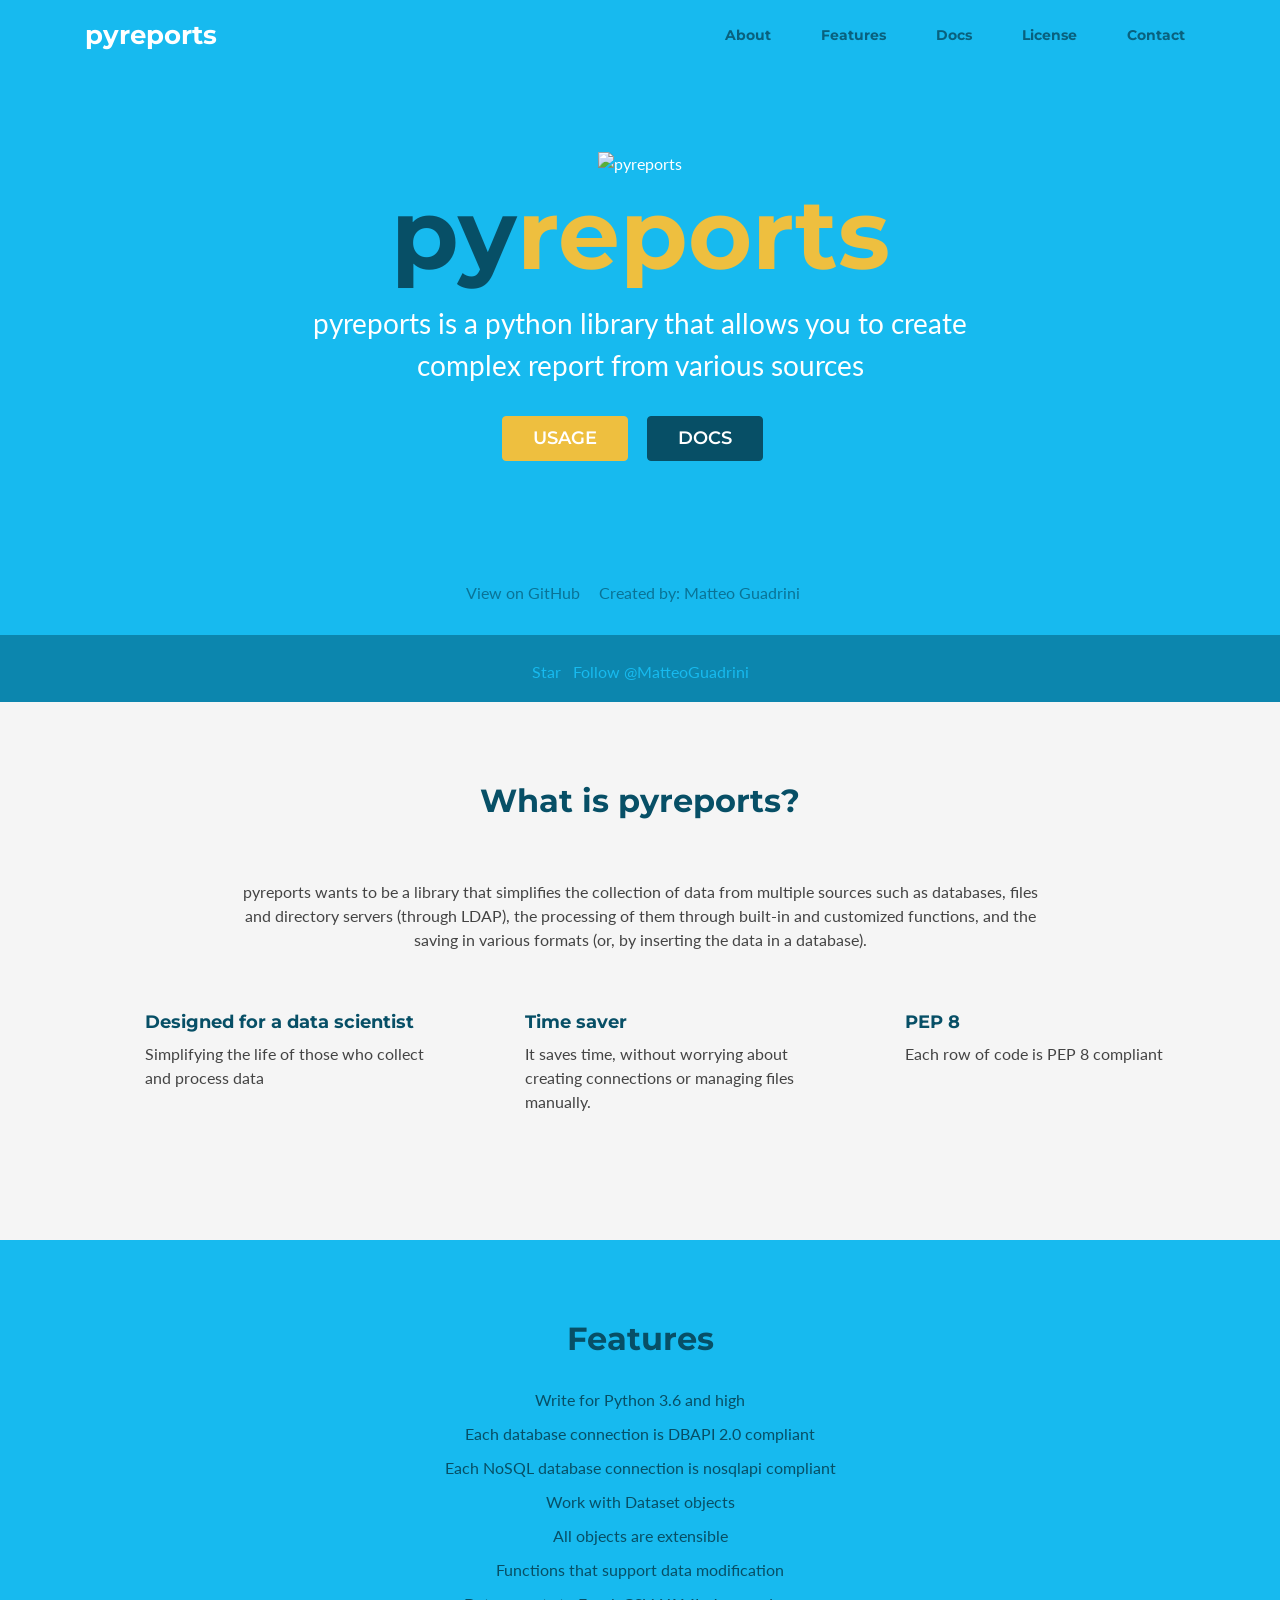
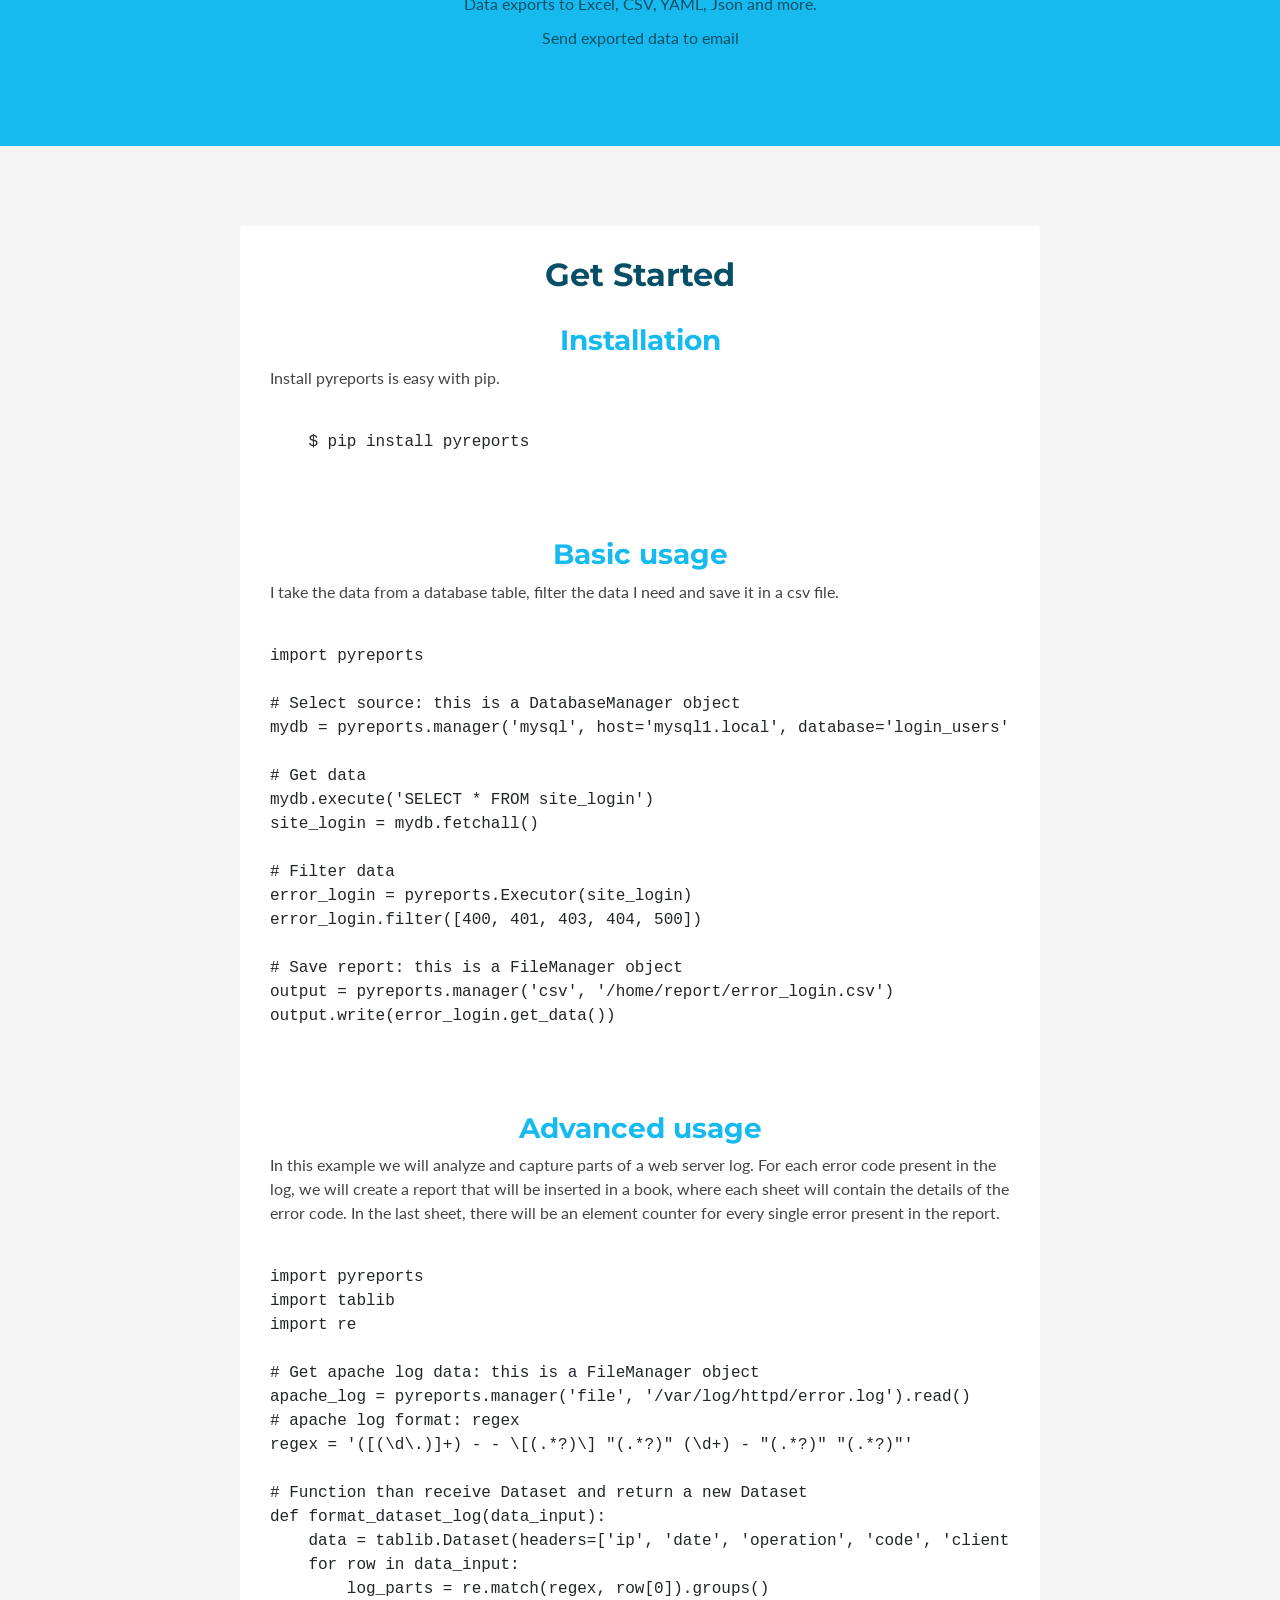
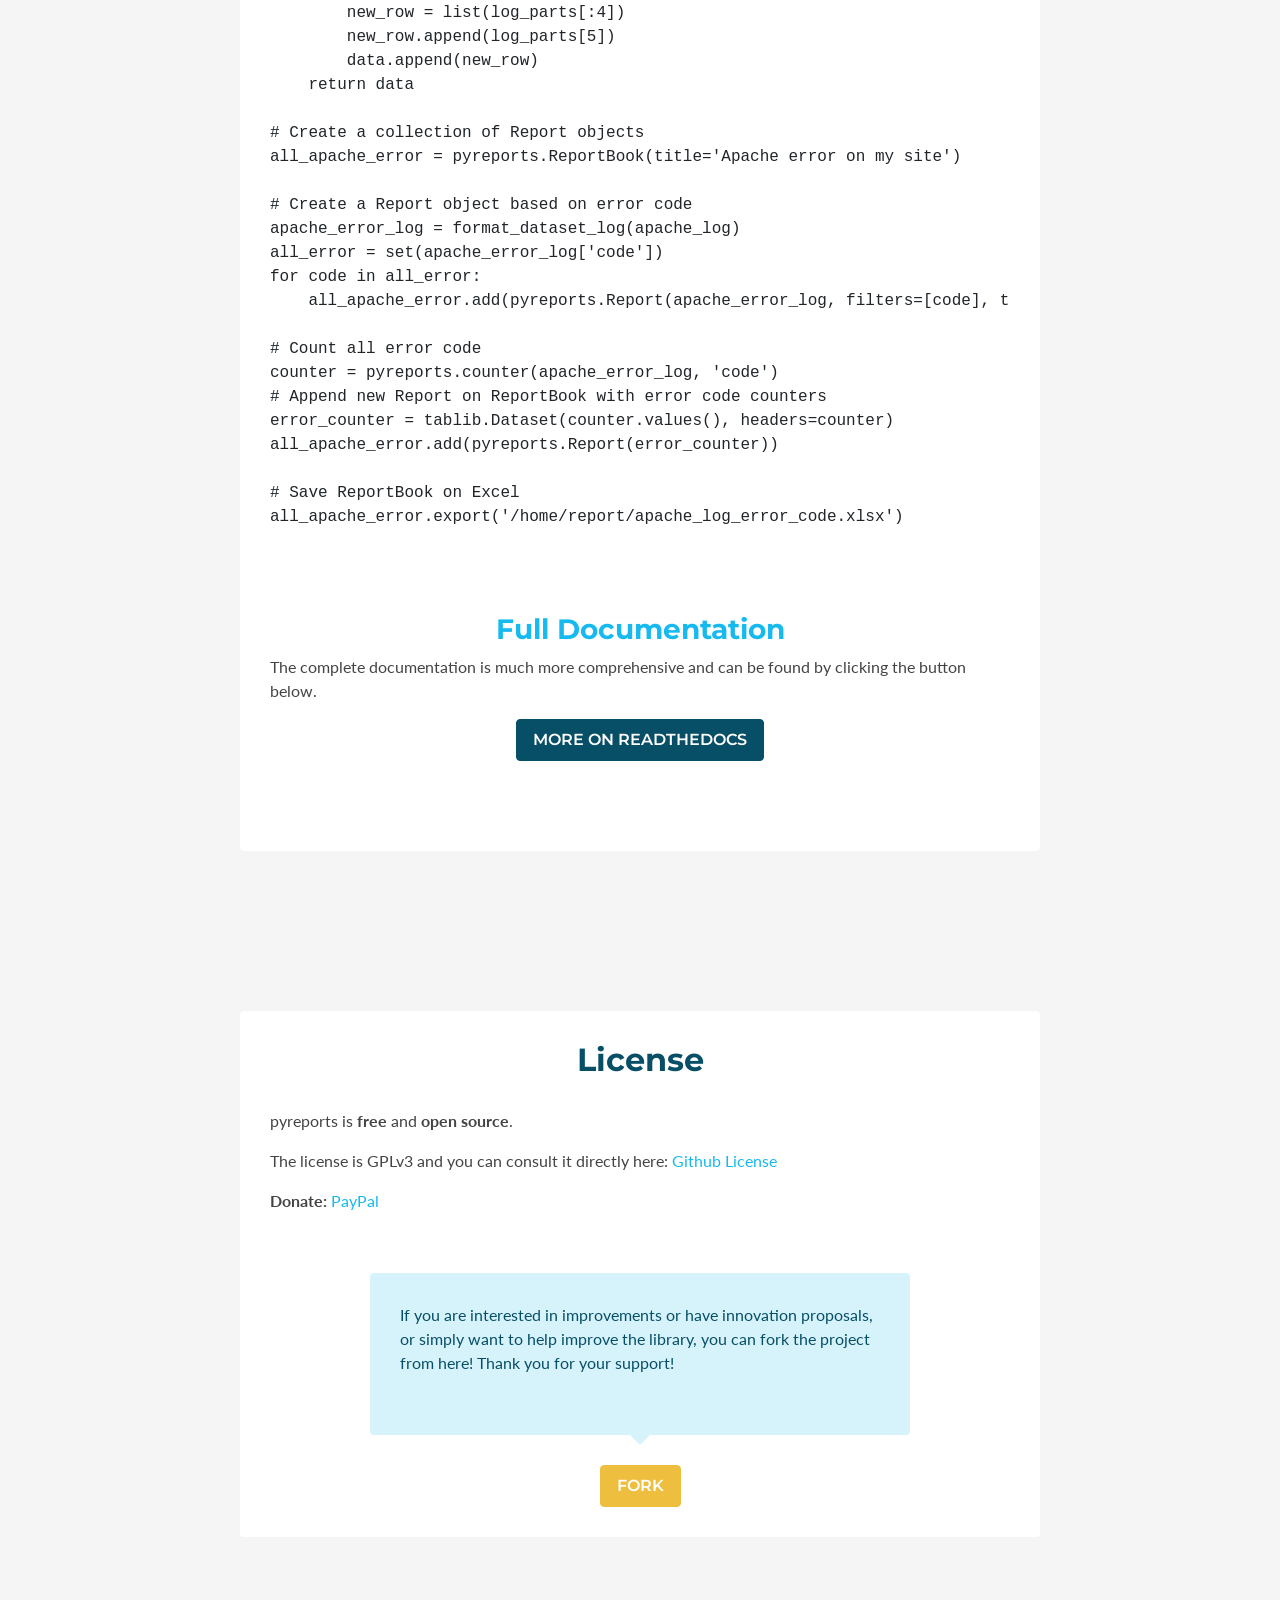
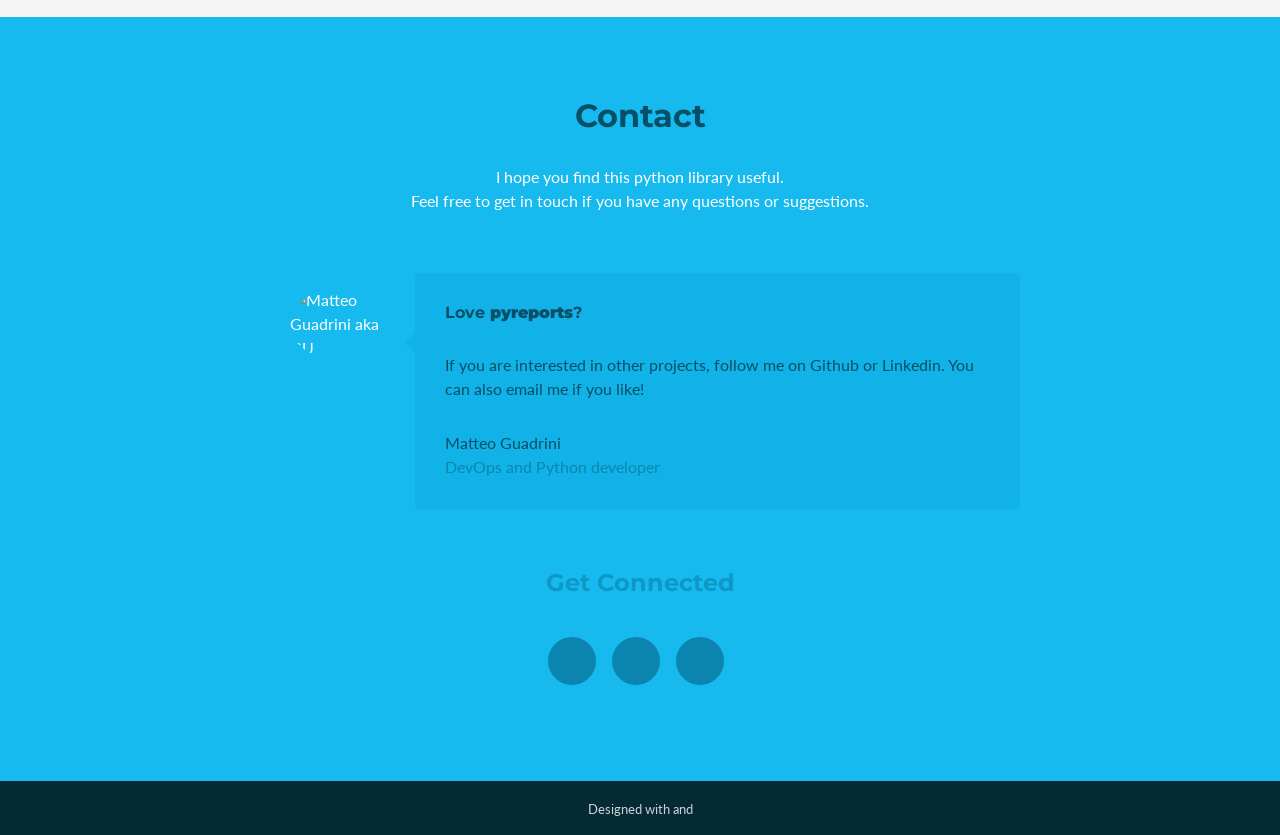
==== index.html @ cf58c5af "Add supports for nosql" ====
<!DOCTYPE html>
<html lang="en">
<head>
    <title>pyreports</title>
    <!-- Meta -->
    <meta charset="utf-8">
    <meta http-equiv="X-UA-Compatible" content="IE=edge">
    <meta name="viewport" content="width=device-width, initial-scale=1.0">
    <meta name="description" content="pyreports python library">
    <meta name="author" content="Matteo Guadrini">
    <link rel="shortcut icon" href="favicon.ico">
    <link href='https://fonts.googleapis.com/css?family=Lato:300,400,300italic,400italic' rel='stylesheet' type='text/css'>
    <link href='https://fonts.googleapis.com/css?family=Montserrat:400,700' rel='stylesheet' type='text/css'> 
    <!-- FontAwesome JS-->
	<script defer src="https://cdnjs.cloudflare.com/ajax/libs/font-awesome/5.15.3/js/all.min.js"></script>
    <!-- Global CSS -->
    <link rel="stylesheet" href="https://cdnjs.cloudflare.com/ajax/libs/twitter-bootstrap/4.6.0/css/bootstrap.min.css">
    <!-- Plugins CSS -->    
    <link rel="stylesheet" href="https://cdnjs.cloudflare.com/ajax/libs/prism/1.23.0/themes/prism.min.css">
    <!-- Theme CSS -->  
    <link id="theme-style" rel="stylesheet" href="assets/css/theme-1.css">
    <!-- GitHub Button -->
    <script async defer src="https://buttons.github.io/buttons.js"></script> 
</head> 

<body data-spy="scroll">
	
   

    <!---//Facebook button code-->
    <div id="fb-root"></div>
    <script>(function(d, s, id) {
      var js, fjs = d.getElementsByTagName(s)[0];
      if (d.getElementById(id)) return;
      js = d.createElement(s); js.id = id;
      js.src = "//connect.facebook.net/en_US/sdk.js#xfbml=1&version=v2.0";
      fjs.parentNode.insertBefore(js, fjs);
    }(document, 'script', 'facebook-jssdk'));</script>
    
    <!-- ******HEADER****** --> 
    <header id="header" class="header">  
        <div class="container">            
            <h1 class="logo float-left">
                <a class="scrollto" href="#promo">
                    <span class="logo-title">pyreports</span>
                </a>
            </h1><!--//logo-->              
            <nav id="main-nav" class="main-nav navbar-expand-md float-right" role="navigation">
                
                <button class="navbar-toggler" type="button" data-toggle="collapse" data-target="#navbar-collapse">
                    <span class="sr-only">Toggle navigation</span>
                    <span class="icon-bar"></span>
                    <span class="icon-bar"></span>
                    <span class="icon-bar"></span>
                </button><!--//nav-toggle-->
                           
                <div class="navbar-collapse collapse" id="navbar-collapse">
                    <ul class="nav navbar-nav">
                        <li class="nav-item sr-only"><a class="nav-link scrollto" href="#promo">Home</a></li>
                        <li class="nav-item"><a class="nav-link scrollto" href="#about">About</a></li>
                        <li class="nav-item"><a class="nav-link scrollto" href="#features">Features</a></li>
                        <li class="nav-item"><a class="nav-link scrollto" href="#docs">Docs</a></li>
                        <li class="nav-item"><a class="nav-link scrollto" href="#license">License</a></li>                        
                        <li class="nav-item last"><a class="nav-link scrollto" href="#contact">Contact</a></li>
                    </ul><!--//nav-->
                </div><!--//navabr-collapse-->
            </nav><!--//main-nav-->
        </div>
    </header><!--//header-->
    
    <!-- ******PROMO****** -->
    <section id="promo" class="promo section offset-header">
        <div class="container text-center">
            <img src="https://pyreports.readthedocs.io/en/latest/_static/pyreports.svg" alt="pyreports" title="pyreports" width="300" height="300" />
            <h2 class="title">py<span class="highlight">reports</span></h2>
            <p class="intro">pyreports is a python library that allows you to create complex report from various sources</p>
            <div class="btns">
                <a class="btn btn-cta-secondary" href="https://github.com/MatteoGuadrini/pyreports#how-does-it-work" target="_blank">Usage</a>
                <a class="btn btn-cta-primary" href="https://pyreports.readthedocs.io/en/latest" target="_blank">Docs</a>
            </div>
            <ul class="meta list-inline">
                <li class="list-inline-item"><a href="https://github.com/MatteoGuadrini/pyreports" target="_blank">View on GitHub</a></li>
                <li class="list-inline-item">Created by: <a href="https://github.com/MatteoGuadrini" target="_blank">Matteo Guadrini</a></li>
            </ul><!--//meta-->
        </div><!--//container-->
        <div class="social-media">
            <div class="social-media-inner container text-center">
                <ul class="list-inline mb-2">
                    <!--// Generate github buttons: https://github.com/mdo/github-buttons -->
                    <li class="list-inline-item github-star">
<a class="github-button" href="https://github.com/MatteoGuadrini/pyreports" data-icon="octicon-star" aria-label="Star MatteoGuadrini/pyreports on GitHub">Star</a></li>
                    <li class="list-inline-item github-follow"><!-- Place this tag where you want the button to render. -->
<a class="github-button" href="https://github.com/MatteoGuadrini" aria-label="Follow @MatteoGuadrini on GitHub">Follow @MatteoGuadrini</a></li>
                </ul>
            </div>
        </div>
    </section><!--//promo-->
    
    <!-- ******ABOUT****** --> 
    <section id="about" class="about section">
        <div class="container">
            <h2 class="title text-center">What is pyreports?</h2>
            <p class="intro text-center">
                pyreports wants to be a library that simplifies the collection of data from multiple sources such as databases,
                files and directory servers (through LDAP), the processing of them through built-in and customized functions,
                and the saving in various formats (or, by inserting the data in a database).
            </p>
            <div class="row">
                <div class="item col-lg-4 col-md-6 col-12">
                    <div class="icon-holder">
                        <i class="fas fa-heart"></i>
                    </div>
                    <div class="content">
                        <h3 class="sub-title">Designed for a data scientist</h3>
                        <p>
                            Simplifying the life of those who collect and process data
                        </p>
                    </div><!--//content-->
                </div><!--//data scientist-->
                <div class="item col-lg-4 col-md-6 col-12">
                    <div class="icon-holder">
                        <i class="far fa-clock"></i>
                    </div>
                    <div class="content">
                        <h3 class="sub-title">Time saver</h3>
                        <p>It saves time, without worrying about creating connections or managing files manually.</p>
                    </div><!--//content-->
                </div><!--//time-->
                <div class="item col-lg-4 col-md-6 col-12">
                    <div class="icon-holder">
                        <i class="fas fa-crosshairs"></i>
                    </div>
                    <div class="content">
                        <h3 class="sub-title">PEP 8</h3>
                        <p>Each row of code is PEP 8 compliant</p>
                    </div><!--//content-->
                </div><!--//pep-->
                <div class="clearfix visible-md"></div>
            </div><!--//row-->            
        </div><!--//container-->
    </section><!--//about-->
    
    <!-- ******FEATURES****** --> 
    <section id="features" class="features section">
        <div class="container text-center">
            <h2 class="title">Features</h2>
            <ul class="feature-list list-unstyled">
                <li><i class="fas fa-check"></i> Write for Python 3.6 and high</li>
                <li><i class="fas fa-check"></i> Each database connection is DBAPI 2.0 compliant</li>
                <li><i class="fas fa-check"></i> Each NoSQL database connection is <a class="list-inline-item" href="https://nosqlapi.rtfd.io/">nosqlapi</a> compliant</li>
                <li><i class="fas fa-check"></i> Work with <a class="list-inline-item" href="https://tablib.readthedocs.io/en/stable/api/#dataset-object">Dataset objects</a></li>
                <li><i class="fas fa-check"></i> All objects are extensible</li>
                <li><i class="fas fa-check"></i> Functions that support data modification</li>
                <li><i class="fas fa-check"></i> Data exports to Excel, CSV, YAML, Json and more.</li>
                <li><i class="fas fa-check"></i> Send exported data to email</li>
            </ul>
        </div><!--//container-->
    </section><!--//features-->
    
    <!-- ******DOCS****** --> 
    <section id="docs" class="docs section">
        <div class="container">
            <div class="docs-inner">
            <h2 class="title text-center">Get Started</h2>            
            <div class="block">
                <h3 class="sub-title text-center">Installation</h3>
                <p>Install pyreports is easy with pip.</p>
                <div class="code-block">
                    <!--//Use Prismjs - http://prismjs.com/index.html#basic-usage -->
                    <pre><code class="language-python">
    $ pip install pyreports
                     </code></pre>
                </div><!--//code-block-->
            </div><!--//block-->
            
            <div class="block">
                <h3 class="sub-title text-center">Basic usage</h3>
                <p>I take the data from a database table, filter the data I need and save it in a csv file.</p>
                
                <div class="code-block">
                    <!--//Use Prismjs - http://prismjs.com/index.html#basic-usage -->
                    <pre>
    <code class="language-python">
import pyreports

# Select source: this is a DatabaseManager object
mydb = pyreports.manager('mysql', host='mysql1.local', database='login_users', user='dba', password='dba0000')

# Get data
mydb.execute('SELECT * FROM site_login')
site_login = mydb.fetchall()

# Filter data
error_login = pyreports.Executor(site_login)
error_login.filter([400, 401, 403, 404, 500])

# Save report: this is a FileManager object
output = pyreports.manager('csv', '/home/report/error_login.csv')
output.write(error_login.get_data())
    </code></pre>
                </div><!--//code-block-->
            </div><!--//block-->
            
            <div class="block">
                <h3 class="sub-title text-center">Advanced usage</h3>
                <p>In this example we will analyze and capture parts of a web server log.
                    For each error code present in the log, we will create a report that will be inserted in a book,
                    where each sheet will contain the details of the error code. In the last sheet,
                    there will be an element counter for every single error present in the report.</p>
                <div class="code-block">
                    <pre><code class="language-python">
import pyreports
import tablib
import re

# Get apache log data: this is a FileManager object
apache_log = pyreports.manager('file', '/var/log/httpd/error.log').read()
# apache log format: regex
regex = '([(\d\.)]+) - - \[(.*?)\] "(.*?)" (\d+) - "(.*?)" "(.*?)"'

# Function than receive Dataset and return a new Dataset
def format_dataset_log(data_input):
    data = tablib.Dataset(headers=['ip', 'date', 'operation', 'code', 'client'])
    for row in data_input:
        log_parts = re.match(regex, row[0]).groups()
        new_row = list(log_parts[:4])
        new_row.append(log_parts[5])
        data.append(new_row)
    return data

# Create a collection of Report objects
all_apache_error = pyreports.ReportBook(title='Apache error on my site')

# Create a Report object based on error code
apache_error_log = format_dataset_log(apache_log)
all_error = set(apache_error_log['code'])
for code in all_error:
    all_apache_error.add(pyreports.Report(apache_error_log, filters=[code], title=f'Error {code}'))

# Count all error code
counter = pyreports.counter(apache_error_log, 'code')
# Append new Report on ReportBook with error code counters
error_counter = tablib.Dataset(counter.values(), headers=counter)
all_apache_error.add(pyreports.Report(error_counter))

# Save ReportBook on Excel
all_apache_error.export('/home/report/apache_log_error_code.xlsx')
                    </code></pre>
                </div><!--//code-block-->
            </div><!--//block-->   
            <div class="block">
                <h3 class="sub-title text-center">Full Documentation</h3>
                <p>The complete documentation is much more comprehensive and can be found by clicking the button below.</p>
                <p class="text-center">
                    <a class="btn btn-cta-primary" href="https://pyreports.readthedocs.io/en/latest/" target="_blank">More on ReadTheDocs</a>
                </p>
            </div><!--//block-->
            
            </div><!--//docs-inner-->         
        </div><!--//container-->
    </section><!--//features-->
    
    <!-- ******LICENSE****** --> 
    <section id="license" class="license section">
        <div class="container">
            <div class="license-inner">
            <h2 class="title text-center">License</h2>
                <div class="info">
                    <p>pyreports is <strong>free</strong> and <strong>open source</strong>.</p>
                    <p>The license is GPLv3 and you can consult it directly here: <a href="https://github.com/MatteoGuadrini/pyreports/blob/master/LICENSE.md" target="_blank">Github License</a></p>
                    <p><strong>Donate:</strong> <a href="https://www.paypal.me/guos" target="_blank">PayPal</a></p>
                </div><!--//info-->
                <div class="cta-container">
                    <div class="speech-bubble">                    
                        <p class="intro">If you are interested in improvements or have innovation proposals, or simply want to help improve the library, you can fork the project from here! Thank you for your support!</p>
                        <div class="icon-holder  text-center"><i class="far fa-smile"></i></div>
                    </div><!--//speech-bubble-->
                    <div class="btn-container  text-center">
                        <a class="btn btn-cta-secondary" href="https://github.com/MatteoGuadrini/pyreports/fork" target="_blank">Fork</a>
                    </div><!--//btn-container-->
                </div><!--//cta-container-->
            </div><!--//license-inner-->
        </div><!--//container-->
    </section><!--//how-->
    
    <!-- ******CONTACT****** --> 
    <section id="contact" class="contact section has-pattern">
        <div class="container">
            <div class="contact-inner">
                <h2 class="title  text-center">Contact</h2>
                <p class="intro  text-center">I hope you find this python library useful. <br />Feel free to get in touch if you have any questions or suggestions.</p>
                <div class="author-message">                      
                    <div class="profile">
                        <img class="img-fluid" src="https://avatars.githubusercontent.com/u/29921418?v=4" alt="Matteo Guadrini aka GU" />
                    </div><!--//profile-->
                    <div class="speech-bubble">
                        <h3 class="sub-title">Love <strong>pyreports</strong>?</h3>
                        <p>If you are interested in other projects, follow me on Github or Linkedin. You can also email me if you like!</p>
                        <div class="source">
                            <span class="name"><a href="https://twitter.com/3rdwave_themes" target="_blank">Matteo Guadrini</a></span>
                            <br />
                            <span class="title">DevOps and Python developer</span>
                        </div><!--//source-->
                    </div><!--//speech-bubble-->                        
                </div><!--//author-message-->
                <div class="clearfix"></div>
                <div class="info text-center">
                    <h4 class="sub-title">Get Connected</h4>
                    <ul class="social-icons list-inline">
                        <li class="list-inline-item"><a href="https://github.com/MatteoGuadrini" target="_blank"><i class="fab fa-github"></i></a></li>
                        <li class="list-inline-item"><a href="https://www.linkedin.com/in/matteo-guadrini/" target="_blank"><i class="fab fa-linkedin"></i></a></li>
                        <li class="list-inline-item last"><a href="mailto:matteo.guadrini@hotmail.it" target="_blank"><i class="fas fa-envelope"></i></a></li>
                    </ul>
                </div><!--//info-->
            </div><!--//contact-inner-->
        </div><!--//container-->
    </section><!--//contact-->  
      
    <!-- ******FOOTER****** --> 
    <footer class="footer">
        <div class="container text-center">
            <!--/* This template is free as long as you keep the footer attribution link. If you'd like to use the template without the attribution link, you can buy the commercial license via our website: themes.3rdwavemedia.com Thank you for your support. :) */-->
            <small class="copyright">Designed with <i class="fas fa-heart"></i> and <i class="fas fa-coffee"></i></small>
        </div><!--//container-->
    </footer><!--//footer-->
     
    <!-- Javascript -->          
    <script type="text/javascript" src="https://cdnjs.cloudflare.com/ajax/libs/jquery/3.6.0/jquery.min.js"></script>
    <script type="text/javascript" src="https://cdnjs.cloudflare.com/ajax/libs/jquery-easing/1.4.1/jquery.easing.js"></script>
    <script type="text/javascript" src="https://cdnjs.cloudflare.com/ajax/libs/twitter-bootstrap/4.6.0/js/bootstrap.min.js"></script>
    <script type="text/javascript" src="https://cdnjs.cloudflare.com/ajax/libs/jquery-scrollTo/2.1.3/jquery.scrollTo.min.js"></script>
    <script src="https://cdnjs.cloudflare.com/ajax/libs/prism/1.23.0/prism.min.js"></script>
    <script src="https://cdnjs.cloudflare.com/ajax/libs/prism/1.23.0/plugins/autoloader/prism-autoloader.min.js"></script>
    <script>Prism.plugins.autoloader.languages_path = 'https://cdnjs.cloudflare.com/ajax/libs/prism/1.23.0/components/'</script>
    <script type="text/javascript" src="assets/js/main.js"></script>  
    
        
</body>
</html>
---- assets/css/theme-1.css ----
/*! 
 * Template Name: devAid - Bootstrpa 4 Theme for developers
 * Version: 2.2
 * Author: Xiaoying Riley
 * Copyright: 3rd Wave Media
 * Twitter: @3rdwave_themes
 * Website: https://themes.3rdwavemedia.com/
*/
/* ======= Base ======= */
body {
  font-family: 'Lato', arial, sans-serif;
  color: #444;
  font-size: 16px;
  -webkit-font-smoothing: antialiased;
  -moz-osx-font-smoothing: grayscale;
}

h1, h2, h3, h4, h5, h6 {
  font-family: 'Montserrat', sans-serif;
  font-weight: 700;
  color: #17baef;
}

a {
  color: #17baef;
  -webkit-transition: all 0.4s ease-in-out;
  -moz-transition: all 0.4s ease-in-out;
  -ms-transition: all 0.4s ease-in-out;
  -o-transition: all 0.4s ease-in-out;
}

a:hover {
  text-decoration: underline;
  color: #0e98c5;
}

.btn, a.btn {
  -webkit-transition: all 0.4s ease-in-out;
  -moz-transition: all 0.4s ease-in-out;
  -ms-transition: all 0.4s ease-in-out;
  -o-transition: all 0.4s ease-in-out;
  font-family: 'Montserrat', arial, sans-serif;
  padding: 8px 16px;
  font-weight: bold;
}

.btn .svg-inline--fa, a.btn .svg-inline--fa {
  margin-right: 5px;
}

.btn:focus, a.btn:focus {
  color: #fff;
  -webkit-box-shadow: none;
  -moz-box-shadow: none;
  box-shadow: none;
}

a.btn-cta-primary, .btn-cta-primary {
  background: #074f66;
  border: 1px solid #074f66;
  color: #fff;
  font-weight: 600;
  text-transform: uppercase;
}

a.btn-cta-primary:hover, .btn-cta-primary:hover {
  background: #053c4e;
  border: 1px solid #053c4e;
  color: #fff;
}

a.btn-cta-secondary, .btn-cta-secondary {
  background: #eebf3f;
  border: 1px solid #eebf3f;
  color: #fff;
  font-weight: 600;
  text-transform: uppercase;
}

a.btn-cta-secondary:hover, .btn-cta-secondary:hover {
  background: #ecb728;
  border: 1px solid #ecb728;
  color: #fff;
}

.text-highlight {
  color: #074f66;
}

.offset-header {
  padding-top: 90px;
}

pre code {
  font-size: 16px;
}

/* ======= Header ======= */
.header {
  padding: 10px 0;
  background: #17baef;
  color: #fff;
  position: fixed;
  width: 100%;
}

.header.navbar-fixed-top {
  background: #fff;
  z-index: 9999;
  -webkit-box-shadow: 0 0 4px rgba(0, 0, 0, 0.4);
  -moz-box-shadow: 0 0 4px rgba(0, 0, 0, 0.4);
  box-shadow: 0 0 4px rgba(0, 0, 0, 0.4);
}

.header.navbar-fixed-top .logo a {
  color: #17baef;
}

.header .logo {
  margin: 0;
  font-size: 26px;
  padding-top: 10px;
}

.header .logo a {
  color: #fff;
}

.header .logo a:hover {
  text-decoration: none;
}

.header .main-nav .navbar-collapse {
  padding: 0;
}

.header .main-nav .navbar-toggler {
  margin-right: 0;
  margin-top: 0;
  background: none;
  float: right;
  margin-top: 8px;
  margin-bottom: 8px;
  padding: 8px 8px;
  right: 10px;
  top: 10px;
  background: #074f66;
}

.header .main-nav .navbar-toggler:focus {
  outline: none;
}

.header .main-nav .navbar-toggler .icon-bar {
  display: block;
  background-color: #fff;
  height: 2px;
  width: 22px;
  -webkit-border-radius: 1px;
  -moz-border-radius: 1px;
  -ms-border-radius: 1px;
  -o-border-radius: 1px;
  border-radius: 1px;
  -moz-background-clip: padding;
  -webkit-background-clip: padding-box;
  background-clip: padding-box;
}

.header .main-nav .navbar-toggler .icon-bar + .icon-bar {
  margin-top: 4px;
}

.header .main-nav .navbar-toggler:hover .icon-bar {
  background-color: #fff;
}

.header .main-nav .nav .nav-item {
  font-weight: bold;
  margin-right: 30px;
  font-family: 'Montserrat', sans-serif;
}

.header .main-nav .nav .nav-item .nav-link {
  color: #09617e;
  -webkit-transition: none;
  -moz-transition: none;
  -ms-transition: none;
  -o-transition: none;
  font-size: 14px;
  padding: 15px 10px;
}

.header .main-nav .nav .nav-item .nav-link.active {
  color: #17baef;
  background: none;
}

.header .main-nav .nav .nav-item .nav-link:hover {
  color: #074f66;
  background: none;
}

.header .main-nav .nav .nav-item .nav-link:focus {
  outline: none;
  background: none;
}

.header .main-nav .nav .nav-item .nav-link:active {
  outline: none;
  background: none;
}

.header .main-nav .nav .nav-item.last {
  margin-right: 0;
}

/* ======= Promo Section ======= */
.promo {
  background: #17baef;
  color: #fff;
  padding-top: 150px;
}

.promo .title {
  font-size: 98px;
  color: #074f66;
  margin-top: 0;
}

.promo .title .highlight {
  color: #eebf3f;
}

.promo .intro {
  font-size: 28px;
  max-width: 680px;
  margin: 0 auto;
  margin-bottom: 30px;
}

.promo .btns .btn {
  margin-right: 15px;
  font-size: 18px;
  padding: 8px 30px;
}

.promo .meta {
  margin-top: 120px;
  margin-bottom: 30px;
  color: #0a7396;
}

.promo .meta li {
  margin-right: 15px;
}

.promo .meta a {
  color: #0a7396;
}

.promo .meta a:hover {
  color: #074f66;
}

.promo .social-media {
  background: #0c86ae;
  padding: 10px 0;
  margin: 0 auto;
}

.promo .social-media li {
  margin-top: 15px;
}

.promo .social-media li.facebook-like {
  margin-top: 0;
  position: relative;
  top: 2px;
}

/* ======= About Section ======= */
.about {
  padding: 80px 0;
  background: #f5f5f5;
}

.about .title {
  color: #074f66;
  margin-top: 0;
  margin-bottom: 60px;
}

.about .intro {
  max-width: 800px;
  margin: 0 auto;
  margin-bottom: 60px;
}

.about .item {
  position: relative;
  margin-bottom: 30px;
}

.about .item .icon-holder {
  position: absolute;
  left: 30px;
  top: 0;
}

.about .item .icon-holder .svg-inline--fa {
  font-size: 24px;
  color: #074f66;
}

.about .item .content {
  padding-left: 60px;
}

.about .item .content .sub-title {
  margin-top: 0;
  color: #074f66;
  font-size: 18px;
}

/* ======= Features Section ======= */
.features {
  padding: 80px 0;
  background: #17baef;
  color: #fff;
}

.features .title {
  color: #074f66;
  margin-top: 0;
  margin-bottom: 30px;
}

.features a {
  color: #074f66;
}

.features a:hover {
  color: #042a36;
}

.features .feature-list li {
  margin-bottom: 10px;
  color: #074f66;
}

.features .feature-list li .svg-inline--fa {
  margin-right: 5px;
  color: #fff;
}

/* ======= Docs Section ======= */
.docs {
  padding: 80px 0;
  background: #f5f5f5;
}

.docs .title {
  color: #074f66;
  margin-top: 0;
  margin-bottom: 30px;
}

.docs .docs-inner {
  max-width: 800px;
  background: #fff;
  padding: 30px;
  -webkit-border-radius: 4px;
  -moz-border-radius: 4px;
  -ms-border-radius: 4px;
  -o-border-radius: 4px;
  border-radius: 4px;
  -moz-background-clip: padding;
  -webkit-background-clip: padding-box;
  background-clip: padding-box;
  margin: 0 auto;
}

.docs .block {
  margin-bottom: 60px;
}

.docs .code-block {
  margin: 30px inherit;
}

.docs .code-block pre[class*="language-"] {
  -webkit-border-radius: 4px;
  -moz-border-radius: 4px;
  -ms-border-radius: 4px;
  -o-border-radius: 4px;
  border-radius: 4px;
  -moz-background-clip: padding;
  -webkit-background-clip: padding-box;
  background-clip: padding-box;
}

/* ======= License Section ======= */
.license {
  padding: 80px 0;
  background: #f5f5f5;
}

.license .title {
  margin-top: 0;
  margin-bottom: 30px;
  color: #074f66;
}

.license .license-inner {
  max-width: 800px;
  background: #fff;
  padding: 30px;
  -webkit-border-radius: 4px;
  -moz-border-radius: 4px;
  -ms-border-radius: 4px;
  -o-border-radius: 4px;
  border-radius: 4px;
  -moz-background-clip: padding;
  -webkit-background-clip: padding-box;
  background-clip: padding-box;
  margin: 0 auto;
}

.license .info {
  max-width: 760px;
  margin: 0 auto;
}

.license .cta-container {
  max-width: 540px;
  margin: 0 auto;
  margin-top: 60px;
  -webkit-border-radius: 4px;
  -moz-border-radius: 4px;
  -ms-border-radius: 4px;
  -o-border-radius: 4px;
  border-radius: 4px;
  -moz-background-clip: padding;
  -webkit-background-clip: padding-box;
  background-clip: padding-box;
}

.license .cta-container .speech-bubble {
  background: #d6f3fc;
  color: #074f66;
  padding: 30px;
  margin-bottom: 30px;
  position: relative;
  -webkit-border-radius: 4px;
  -moz-border-radius: 4px;
  -ms-border-radius: 4px;
  -o-border-radius: 4px;
  border-radius: 4px;
  -moz-background-clip: padding;
  -webkit-background-clip: padding-box;
  background-clip: padding-box;
}

.license .cta-container .speech-bubble:after {
  position: absolute;
  left: 50%;
  bottom: -10px;
  margin-left: -10px;
  content: "";
  display: inline-block;
  width: 0;
  height: 0;
  border-left: 10px solid transparent;
  border-right: 10px solid transparent;
  border-top: 10px solid #d6f3fc;
}

.license .cta-container .icon-holder {
  margin-bottom: 15px;
}

.license .cta-container .icon-holder .svg-inline--fa {
  font-size: 56px;
}

.license .cta-container .intro {
  margin-bottom: 30px;
}

/* ======= Contact Section ======= */
.contact {
  padding: 80px 0;
  background: #17baef;
  color: #fff;
}

.contact .contact-inner {
  max-width: 760px;
  margin: 0 auto;
}

.contact .title {
  color: #074f66;
  margin-top: 0;
  margin-bottom: 30px;
}

.contact .intro {
  margin-bottom: 60px;
}

.contact a {
  color: #074f66;
}

.contact a:hover {
  color: #042a36;
}

.contact .author-message {
  position: relative;
  margin-bottom: 60px;
}

.contact .author-message .profile {
  position: absolute;
  left: 30px;
  top: 15px;
  width: 100px;
  height: 100px;
}

.contact .author-message .profile img {
  -webkit-border-radius: 50%;
  -moz-border-radius: 50%;
  -ms-border-radius: 50%;
  -o-border-radius: 50%;
  border-radius: 50%;
  -moz-background-clip: padding;
  -webkit-background-clip: padding-box;
  background-clip: padding-box;
}

.contact .author-message .speech-bubble {
  margin-left: 155px;
  background: #10b2e7;
  color: #074f66;
  padding: 30px;
  -webkit-border-radius: 4px;
  -moz-border-radius: 4px;
  -ms-border-radius: 4px;
  -o-border-radius: 4px;
  border-radius: 4px;
  -moz-background-clip: padding;
  -webkit-background-clip: padding-box;
  background-clip: padding-box;
  position: relative;
}

.contact .author-message .speech-bubble .sub-title {
  color: #074f66;
  font-size: 16px;
  margin-top: 0;
  margin-bottom: 30px;
}

.contact .author-message .speech-bubble a {
  color: #fff;
}

.contact .author-message .speech-bubble:after {
  position: absolute;
  left: -10px;
  top: 60px;
  content: "";
  display: inline-block;
  width: 0;
  height: 0;
  border-top: 10px solid transparent;
  border-bottom: 10px solid transparent;
  border-right: 10px solid #10b2e7;
}

.contact .author-message .speech-bubble .source {
  margin-top: 30px;
}

.contact .author-message .speech-bubble .source a {
  color: #074f66;
}

.contact .author-message .speech-bubble .source .title {
  color: #0c86ae;
}

.contact .info .sub-title {
  color: #0e98c5;
  margin-bottom: 30px;
  margin-top: 0;
}

.contact .social-icons {
  list-style: none;
  padding: 10px 0;
  margin-bottom: 0;
  display: inline-block;
  margin: 0 auto;
}

.contact .social-icons li {
  float: left;
}

.contact .social-icons li.last {
  margin-right: 0;
}

.contact .social-icons a {
  display: inline-block;
  background: #0c86ae;
  width: 48px;
  height: 48px;
  text-align: center;
  font-size: 24px;
  -webkit-border-radius: 50%;
  -moz-border-radius: 50%;
  -ms-border-radius: 50%;
  -o-border-radius: 50%;
  border-radius: 50%;
  -moz-background-clip: padding;
  -webkit-background-clip: padding-box;
  background-clip: padding-box;
  margin-right: 8px;
  float: left;
}

.contact .social-icons a:hover {
  background: #e6ad14;
}

.contact .social-icons a .svg-inline--fa {
  color: #fff;
  text-align: center;
  margin-top: 14px;
  font-size: 20px;
}

/* ======= Footer ======= */
.footer {
  padding: 15px 0;
  background: #042a36;
  color: #fff;
}

.footer .copyright {
  -webkit-opacity: 0.8;
  -moz-opacity: 0.8;
  opacity: 0.8;
}

.footer .fa-heart {
  color: #fb866a;
}

@media (max-width: 767px) {
  .header .main-nav .navbar-collapse {
    border-top: none;
    -webkit-box-shadow: none;
    -moz-box-shadow: none;
    box-shadow: none;
    width: 100%;
    left: 0;
    top: 60px;
    position: absolute;
    background: #fff;
  }
  .header .main-nav .navbar-collapse .navbar-nav {
    margin-left: 10px;
  }
  .header.navbar-fixed-top {
    height: 70px;
  }
  .promo .btns .btn {
    margin-right: 0;
    clear: both;
    display: block;
    margin-bottom: 30px;
  }
  .promo .title {
    font-size: 66px;
  }
  .promo .meta {
    margin-top: 60px;
  }
  .promo .meta li {
    float: none;
    display: block;
    margin-bottom: 5px;
  }
  .contact .author-message {
    text-align: center;
  }
  .contact .author-message .profile {
    position: static;
    margin: 0 auto;
    margin-bottom: 30px;
  }
  .contact .author-message .speech-bubble {
    margin-left: 0;
  }
  .contact .author-message .speech-bubble:after {
    display: none;
  }
  .contact .social-icons a {
    width: 36px;
    height: 36px;
    margin-right: 2px;
    font-size: 18px;
  }
  .contact .social-icons a .svg-inline--fa {
    margin-top: 7px;
  }
}
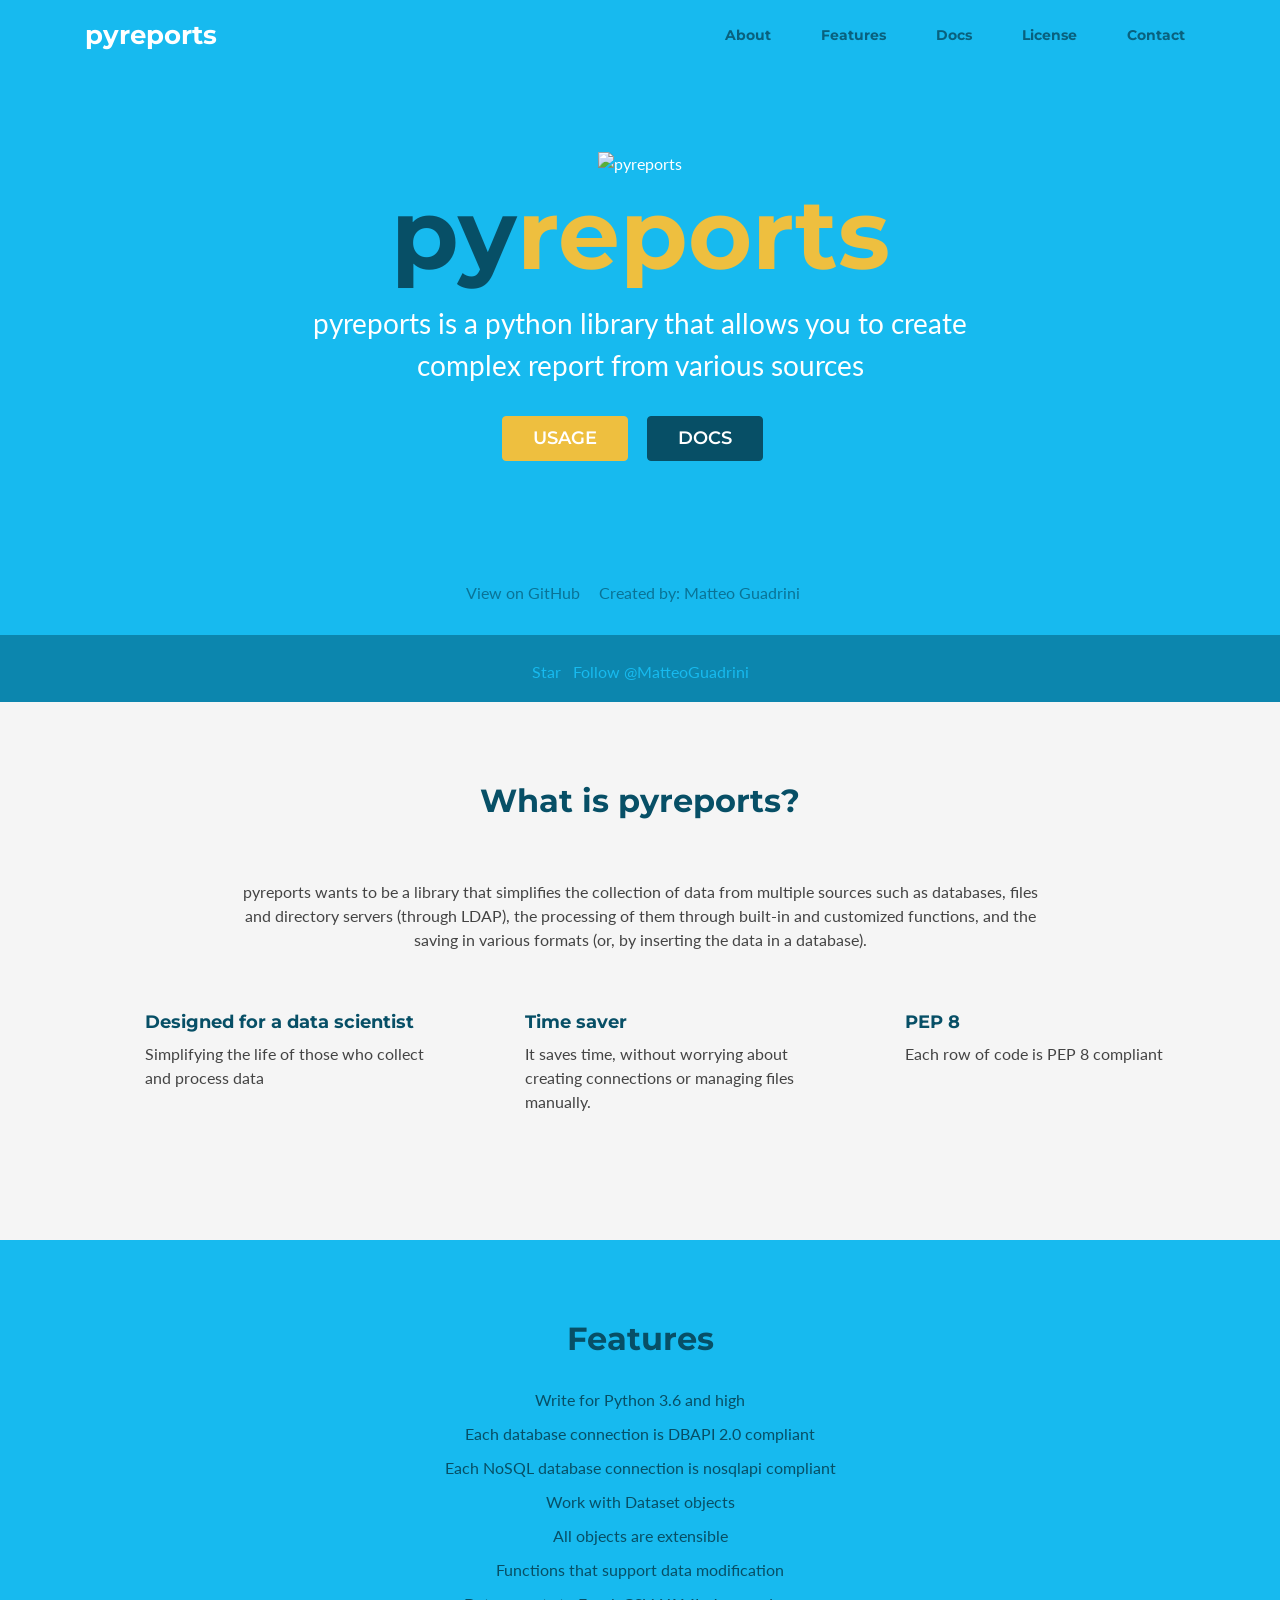
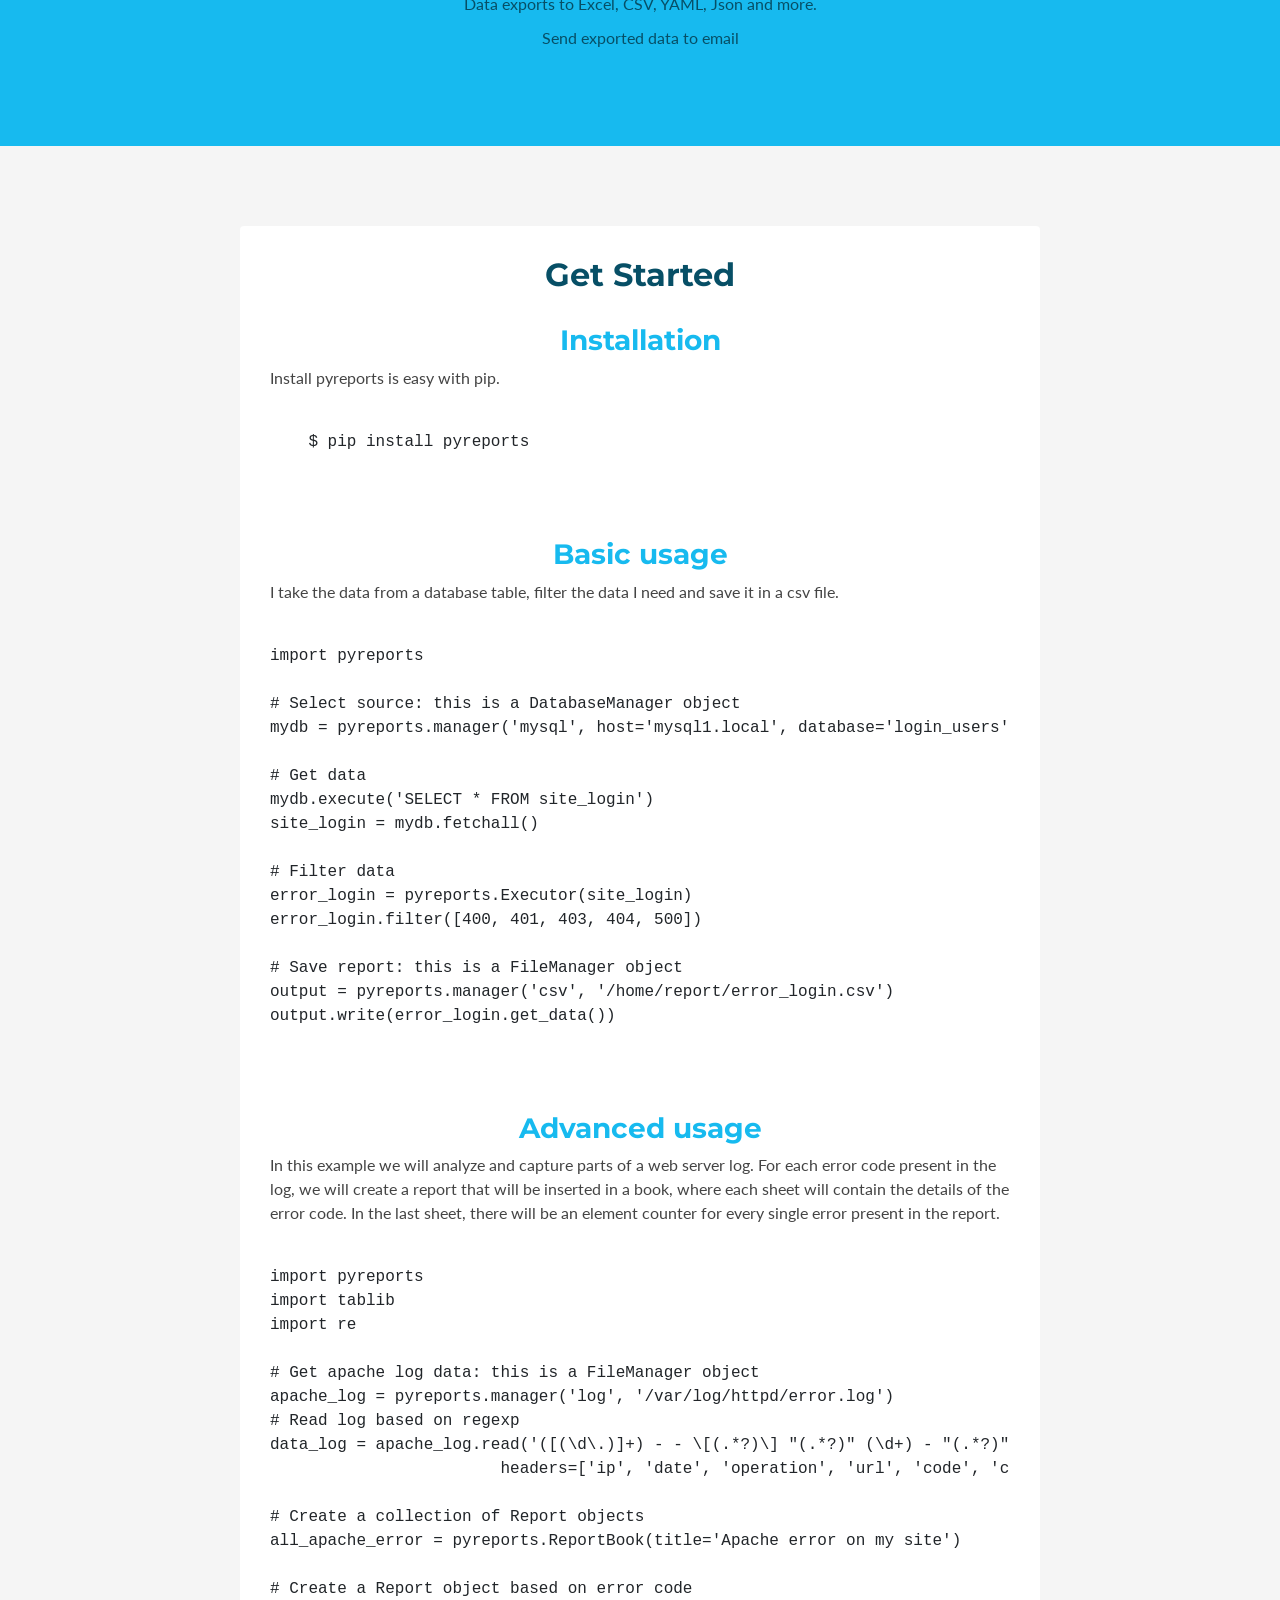
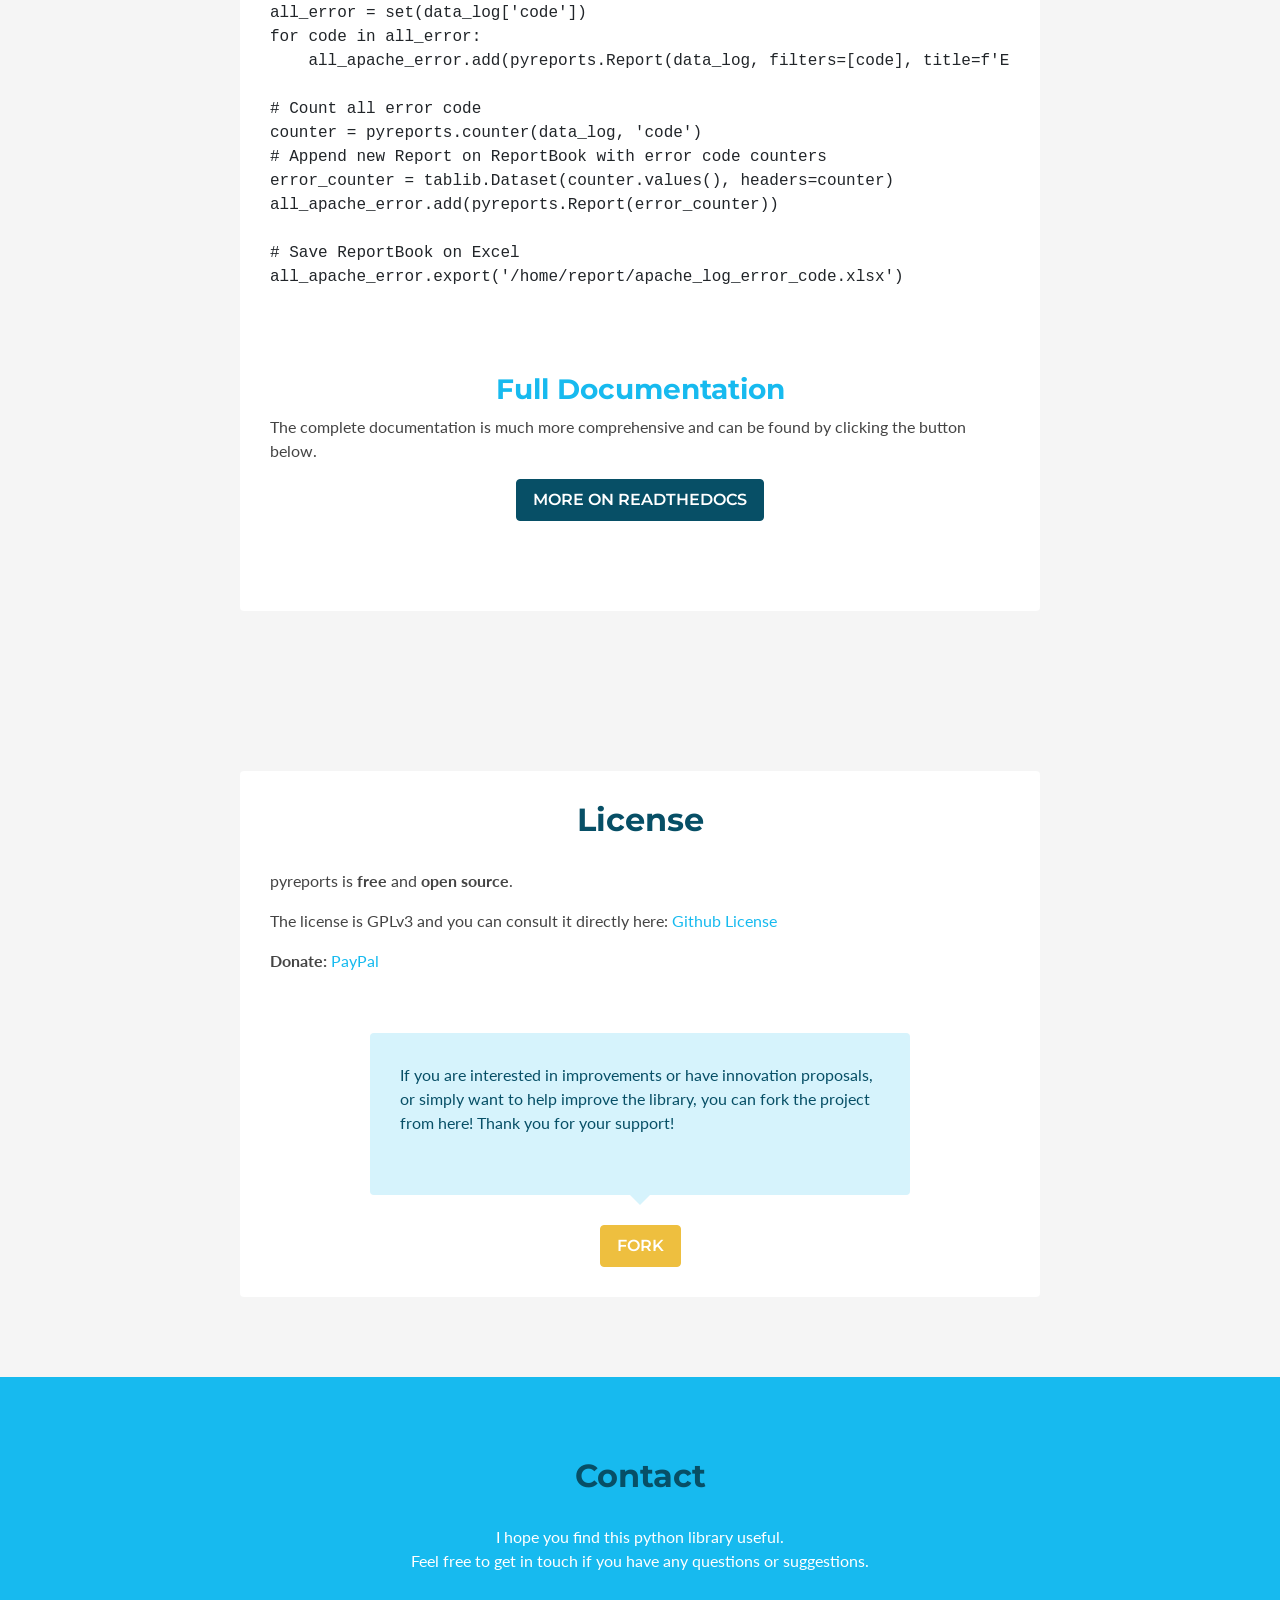
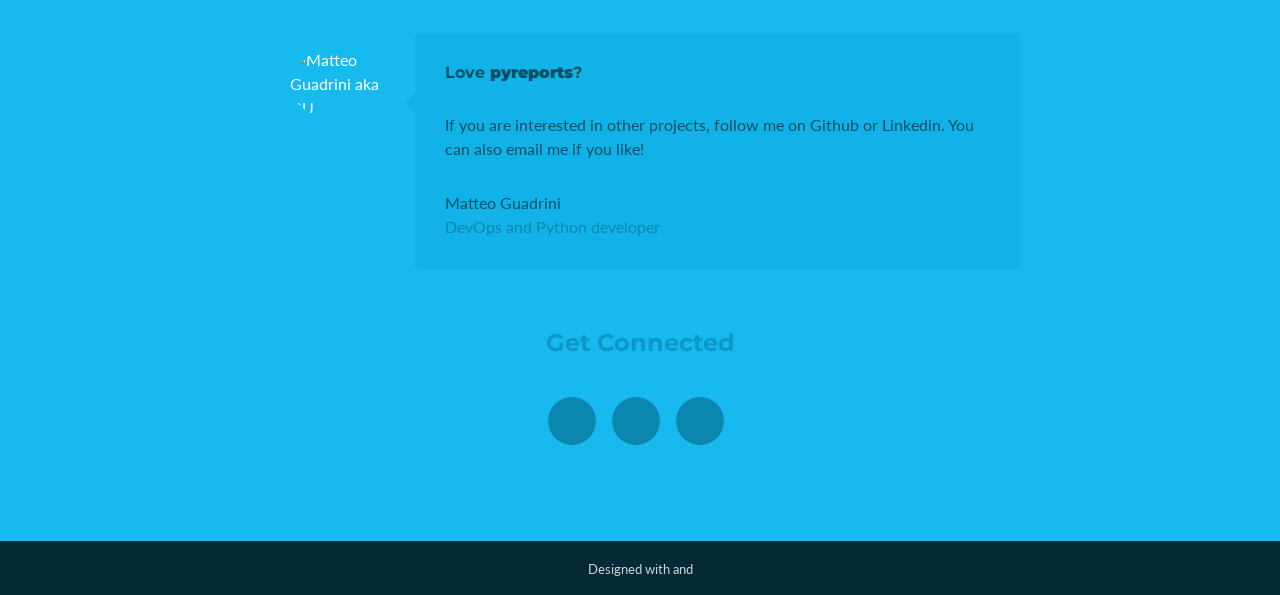
==== commit 4ac7eae9: "Modify advanced example with LogFile type" ====
--- a/index.html
+++ b/index.html
@@ -214,31 +214,21 @@
 import re
 
 # Get apache log data: this is a FileManager object
-apache_log = pyreports.manager('file', '/var/log/httpd/error.log').read()
-# apache log format: regex
-regex = '([(\d\.)]+) - - \[(.*?)\] "(.*?)" (\d+) - "(.*?)" "(.*?)"'
-
-# Function than receive Dataset and return a new Dataset
-def format_dataset_log(data_input):
-    data = tablib.Dataset(headers=['ip', 'date', 'operation', 'code', 'client'])
-    for row in data_input:
-        log_parts = re.match(regex, row[0]).groups()
-        new_row = list(log_parts[:4])
-        new_row.append(log_parts[5])
-        data.append(new_row)
-    return data
+apache_log = pyreports.manager('log', '/var/log/httpd/error.log')
+# Read log based on regexp
+data_log = apache_log.read('([(\d\.)]+) - - \[(.*?)\] "(.*?)" (\d+) - "(.*?)" "(.*?)"',
+                        headers=['ip', 'date', 'operation', 'url', 'code', 'client'])
 
 # Create a collection of Report objects
 all_apache_error = pyreports.ReportBook(title='Apache error on my site')
 
 # Create a Report object based on error code
-apache_error_log = format_dataset_log(apache_log)
-all_error = set(apache_error_log['code'])
+all_error = set(data_log['code'])
 for code in all_error:
-    all_apache_error.add(pyreports.Report(apache_error_log, filters=[code], title=f'Error {code}'))
+    all_apache_error.add(pyreports.Report(data_log, filters=[code], title=f'Error {code}'))
 
 # Count all error code
-counter = pyreports.counter(apache_error_log, 'code')
+counter = pyreports.counter(data_log, 'code')
 # Append new Report on ReportBook with error code counters
 error_counter = tablib.Dataset(counter.values(), headers=counter)
 all_apache_error.add(pyreports.Report(error_counter))
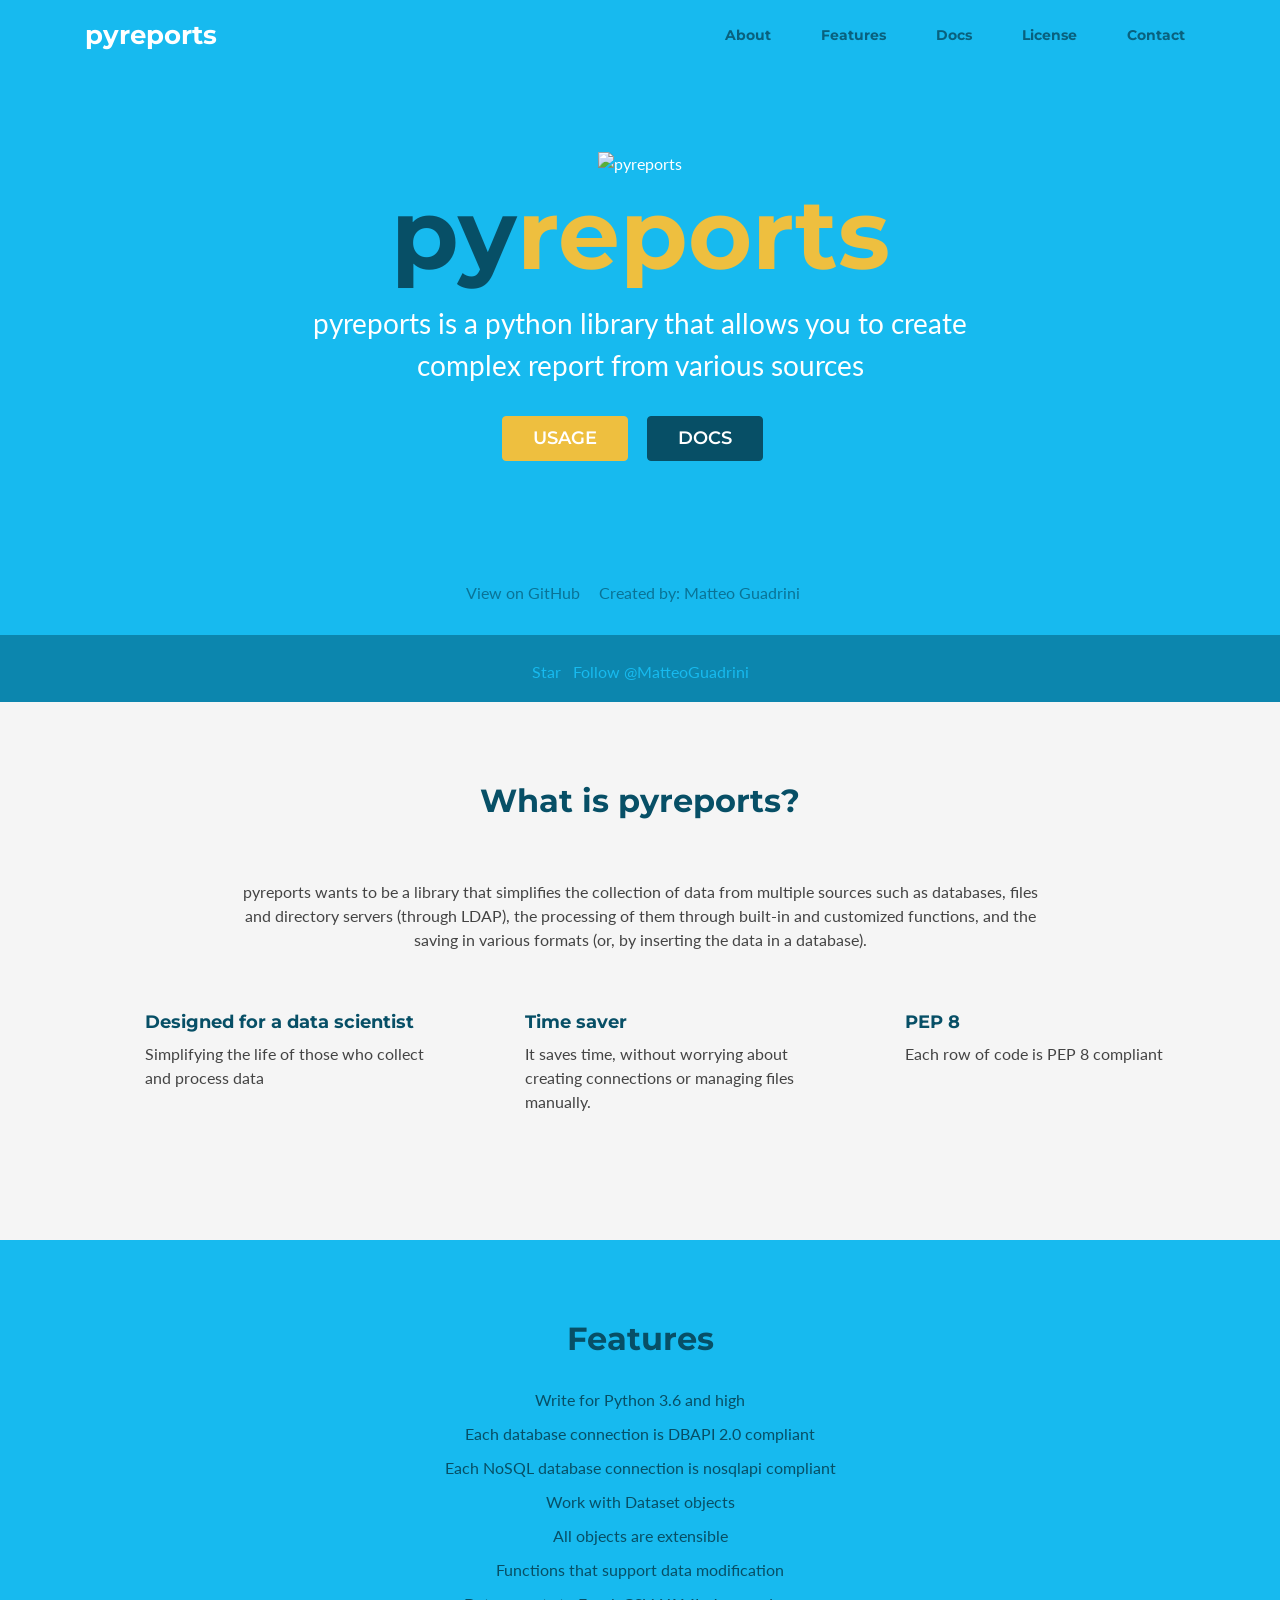
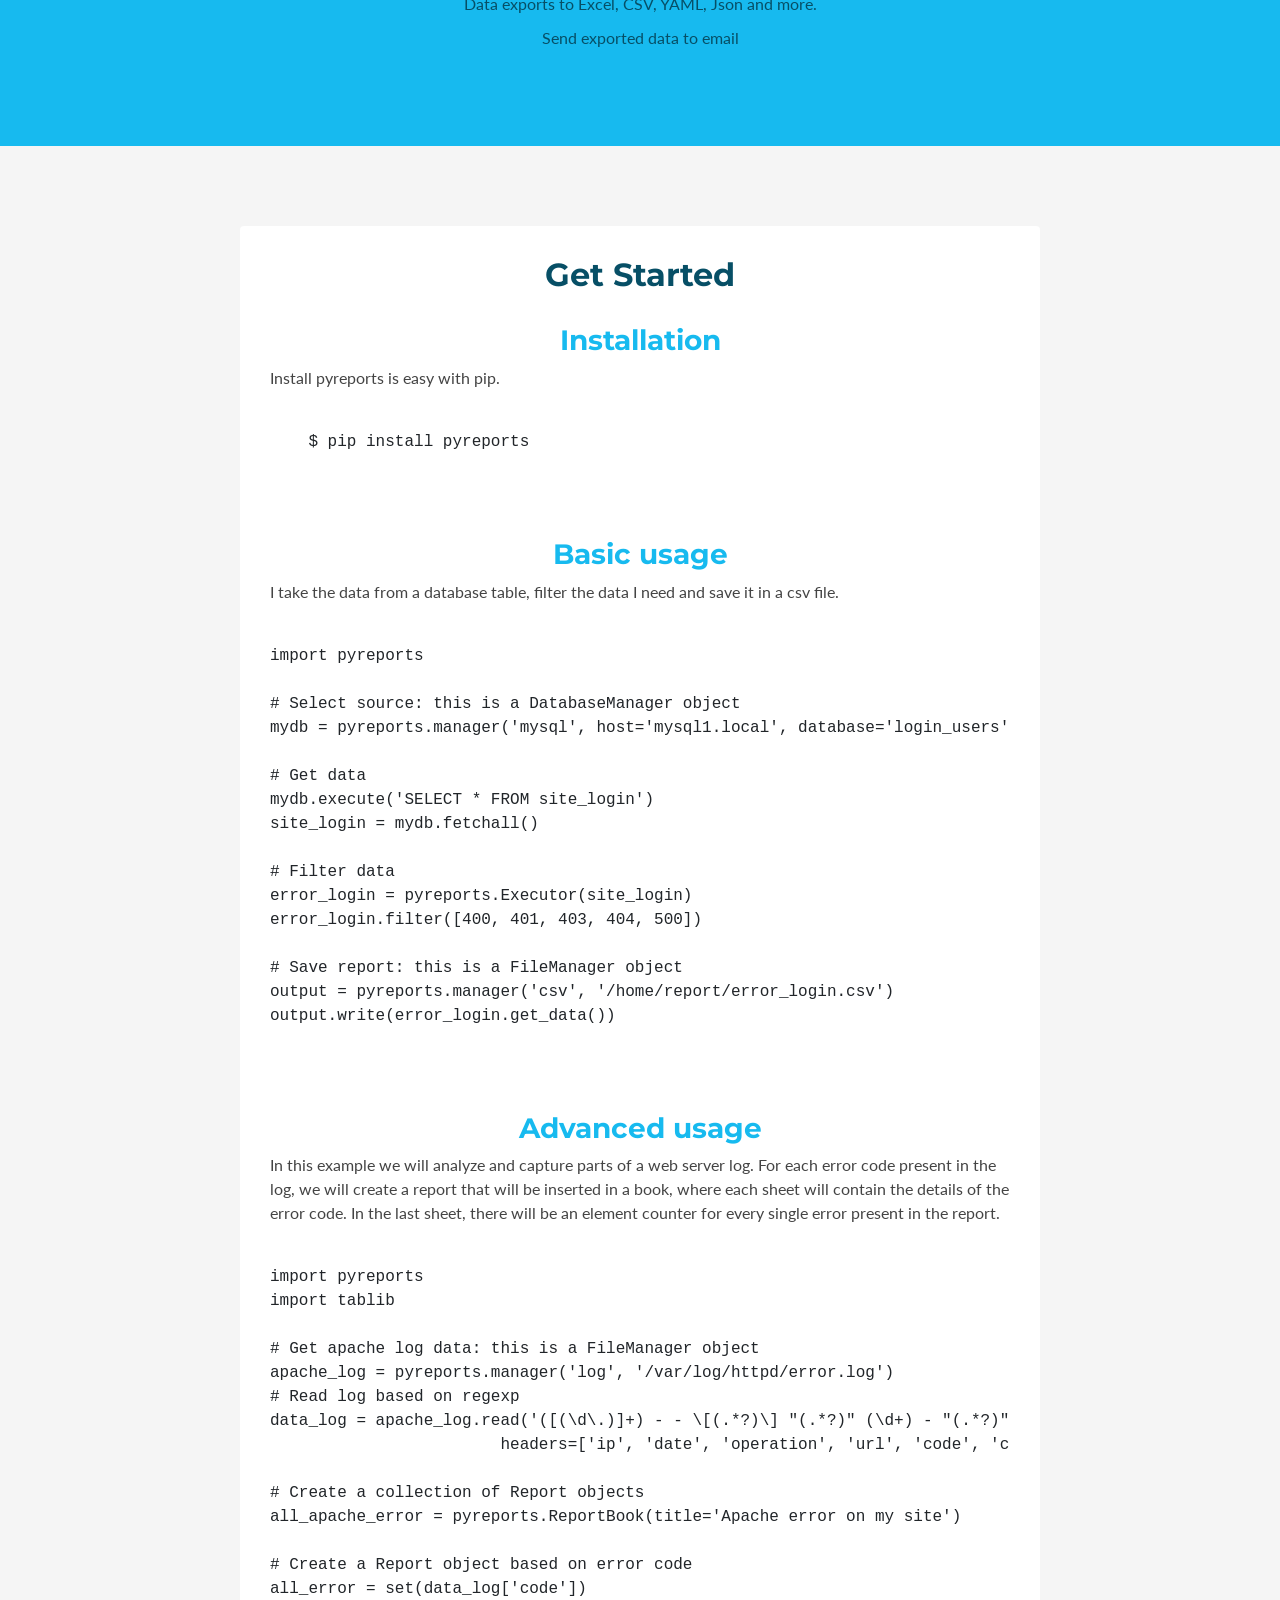
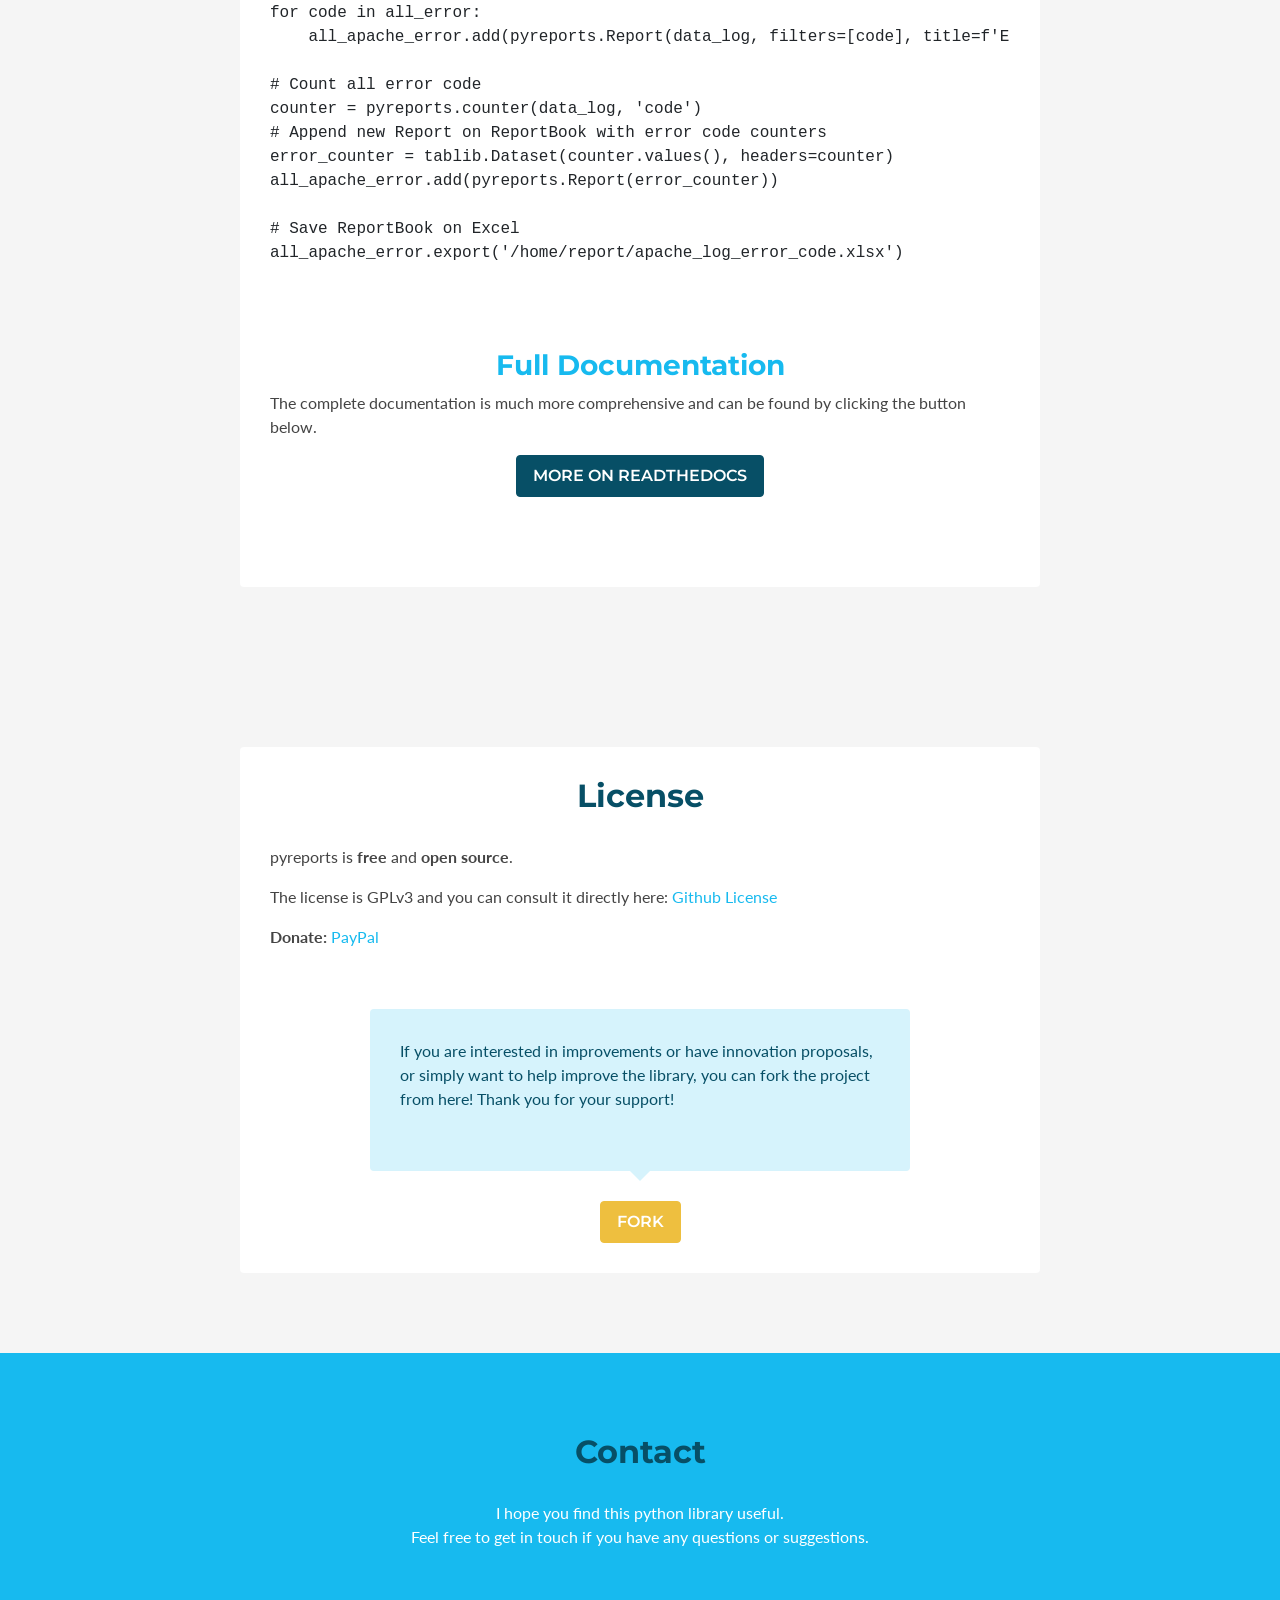
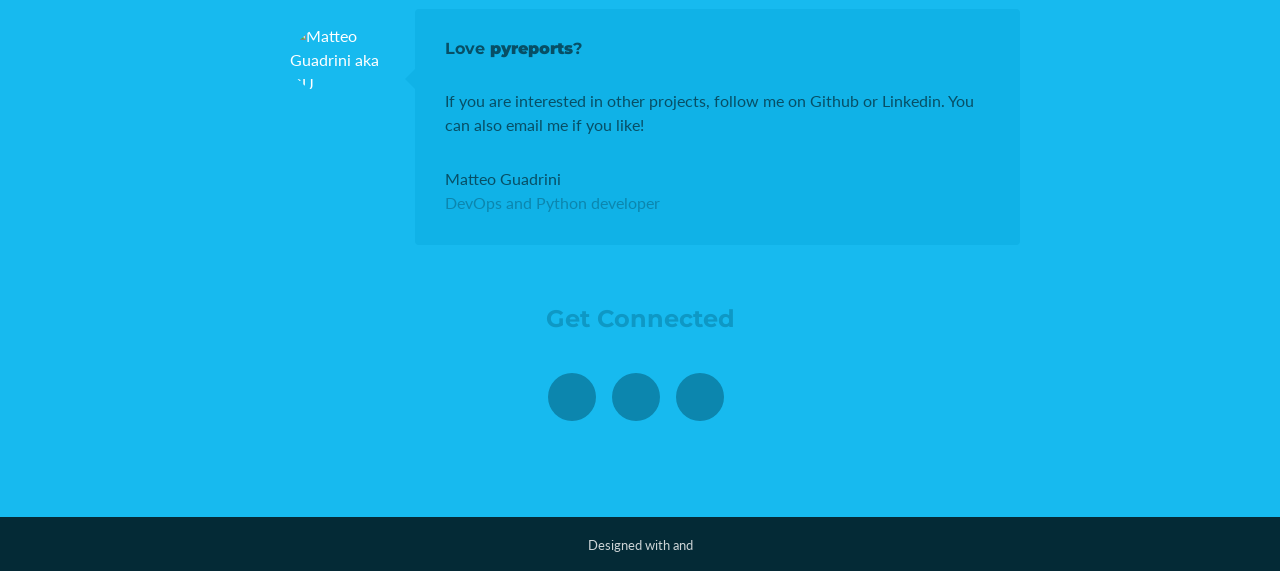
==== commit 3241d963: "Fix documentation for LogFile class" ====
--- a/index.html
+++ b/index.html
@@ -211,7 +211,6 @@
                     <pre><code class="language-python">
 import pyreports
 import tablib
-import re
 
 # Get apache log data: this is a FileManager object
 apache_log = pyreports.manager('log', '/var/log/httpd/error.log')
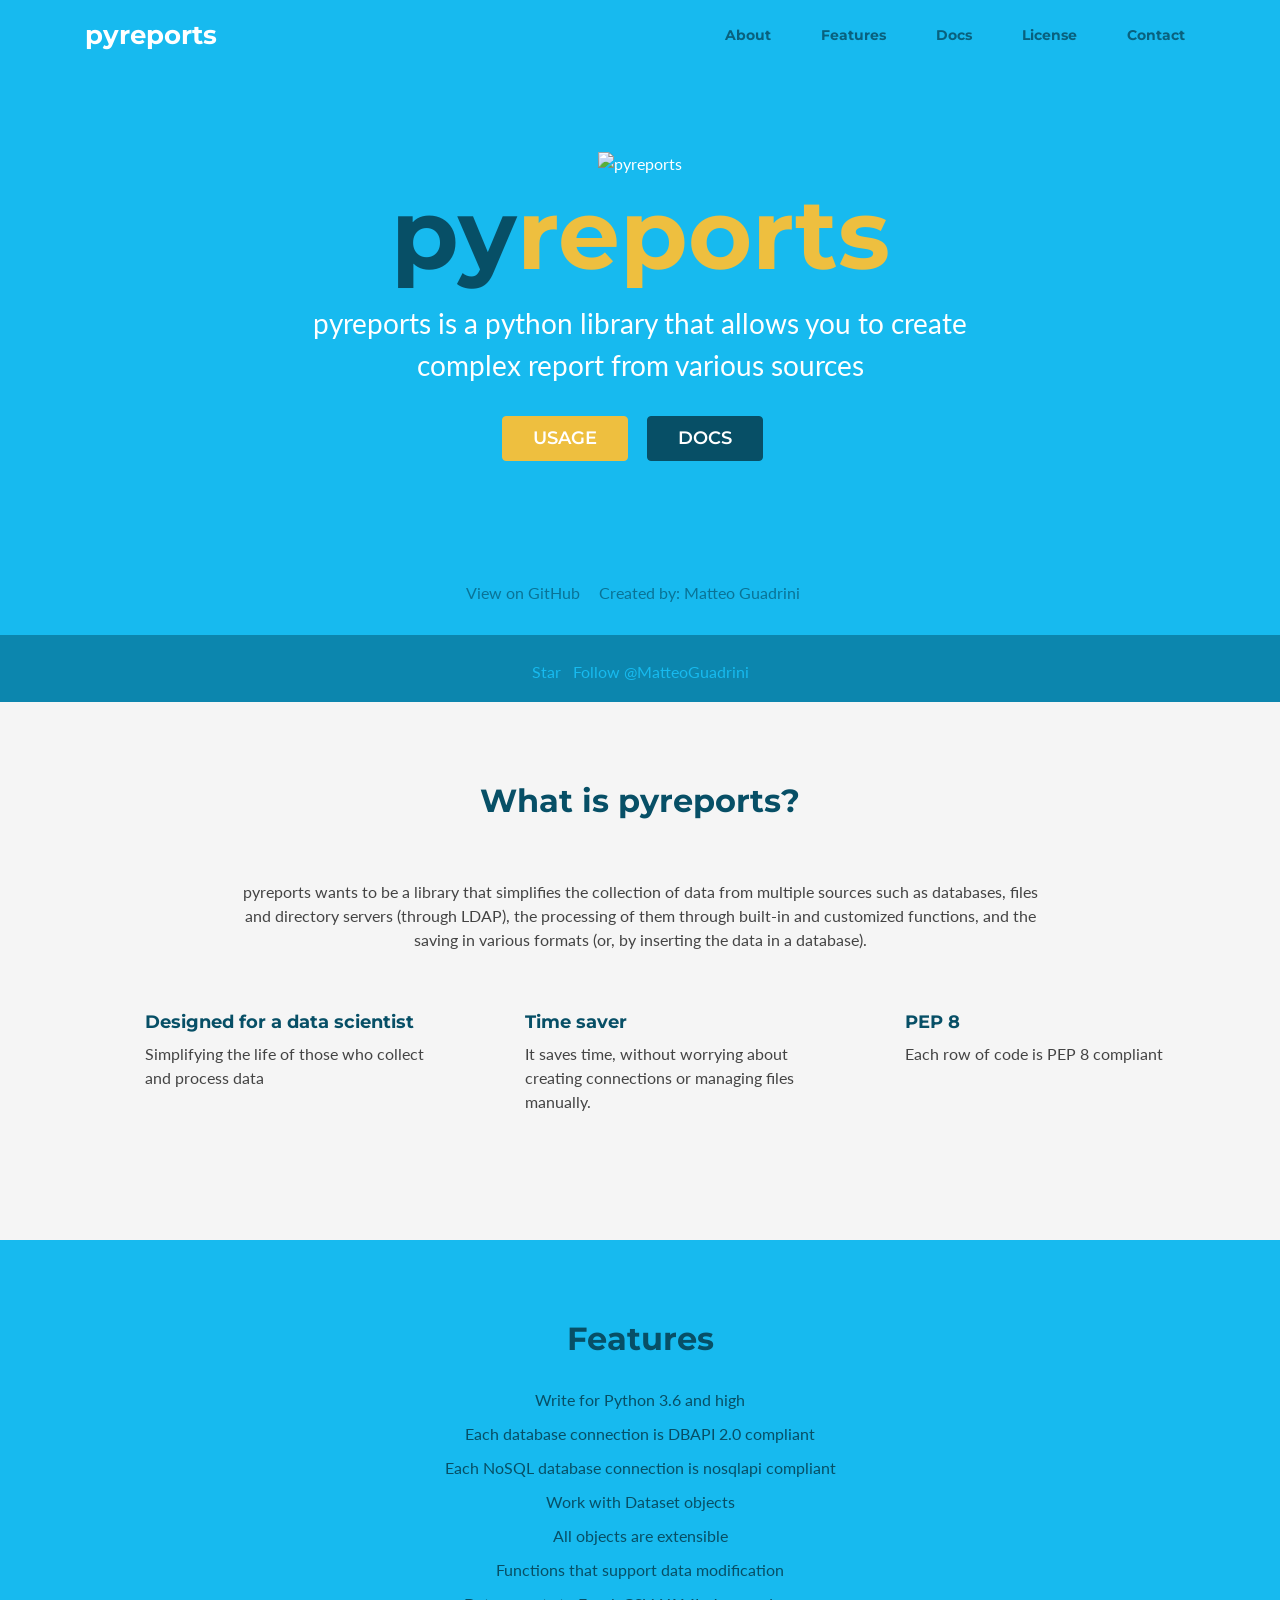
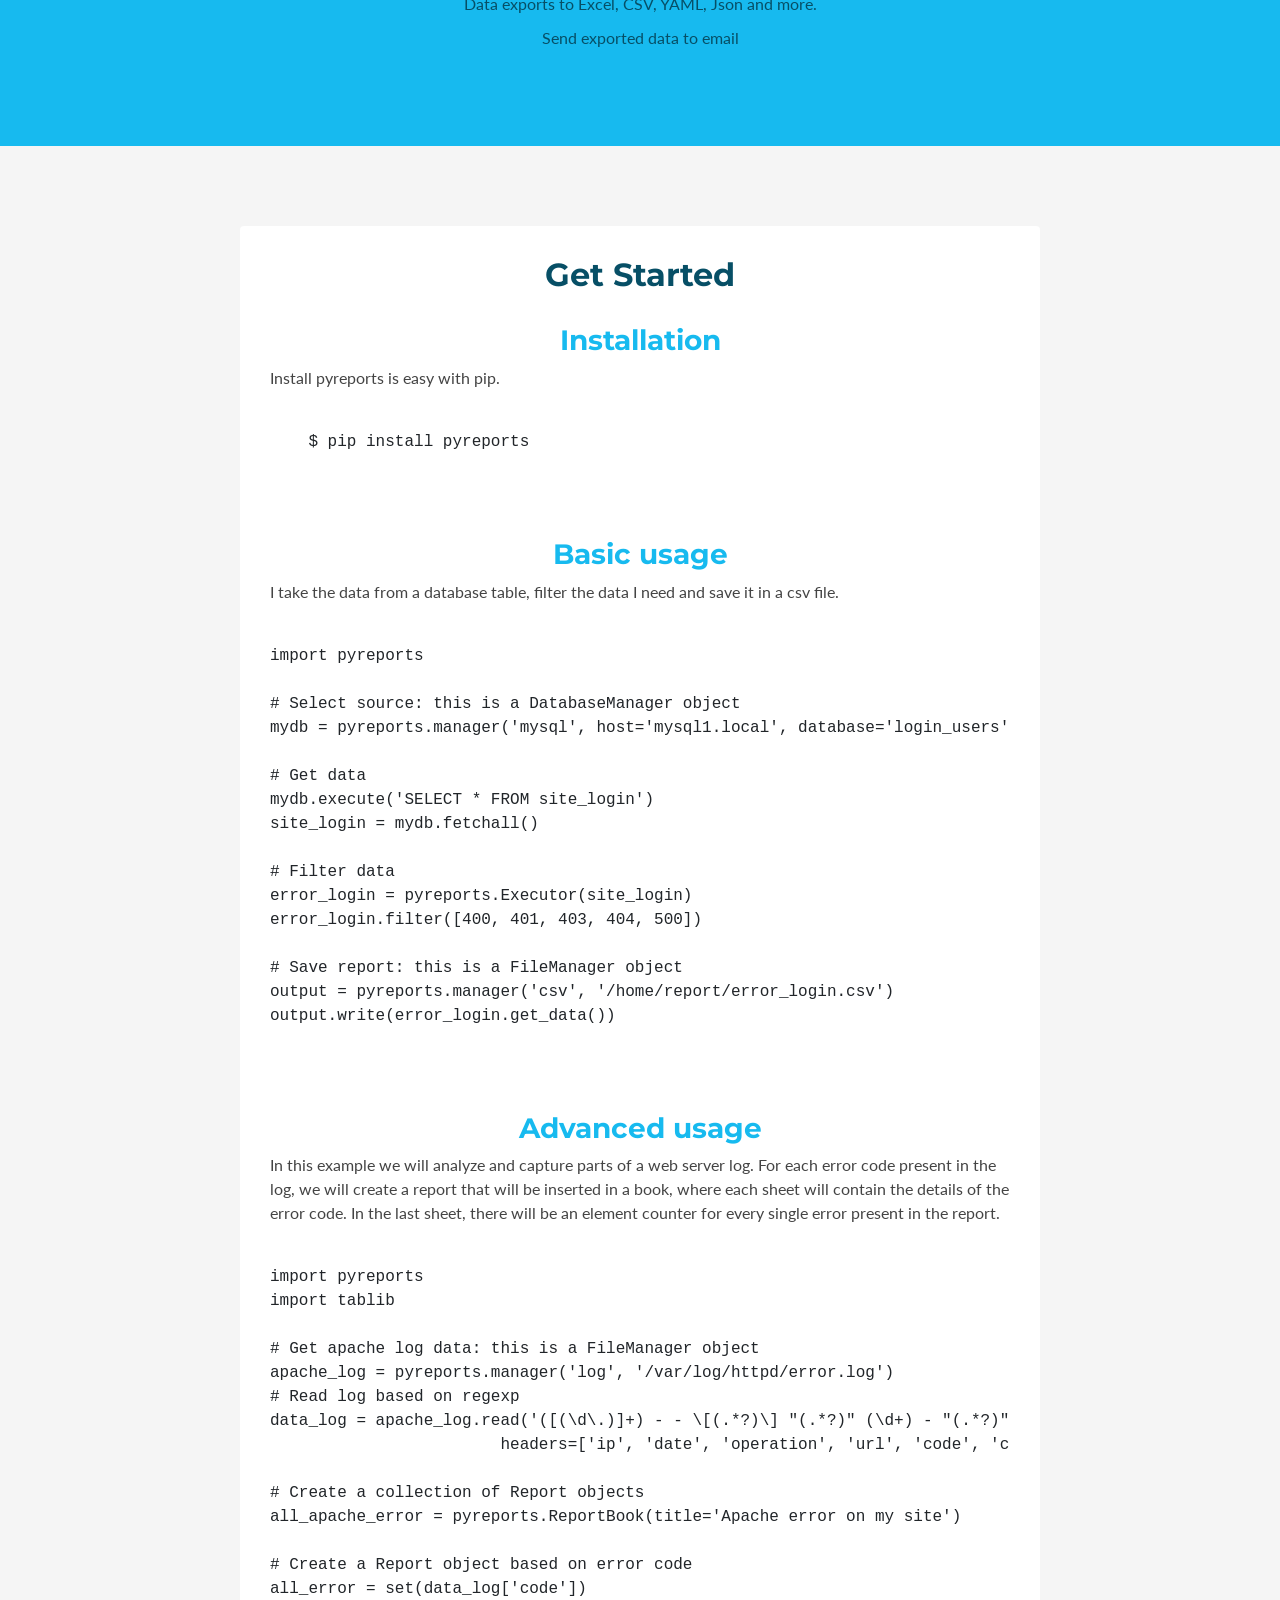
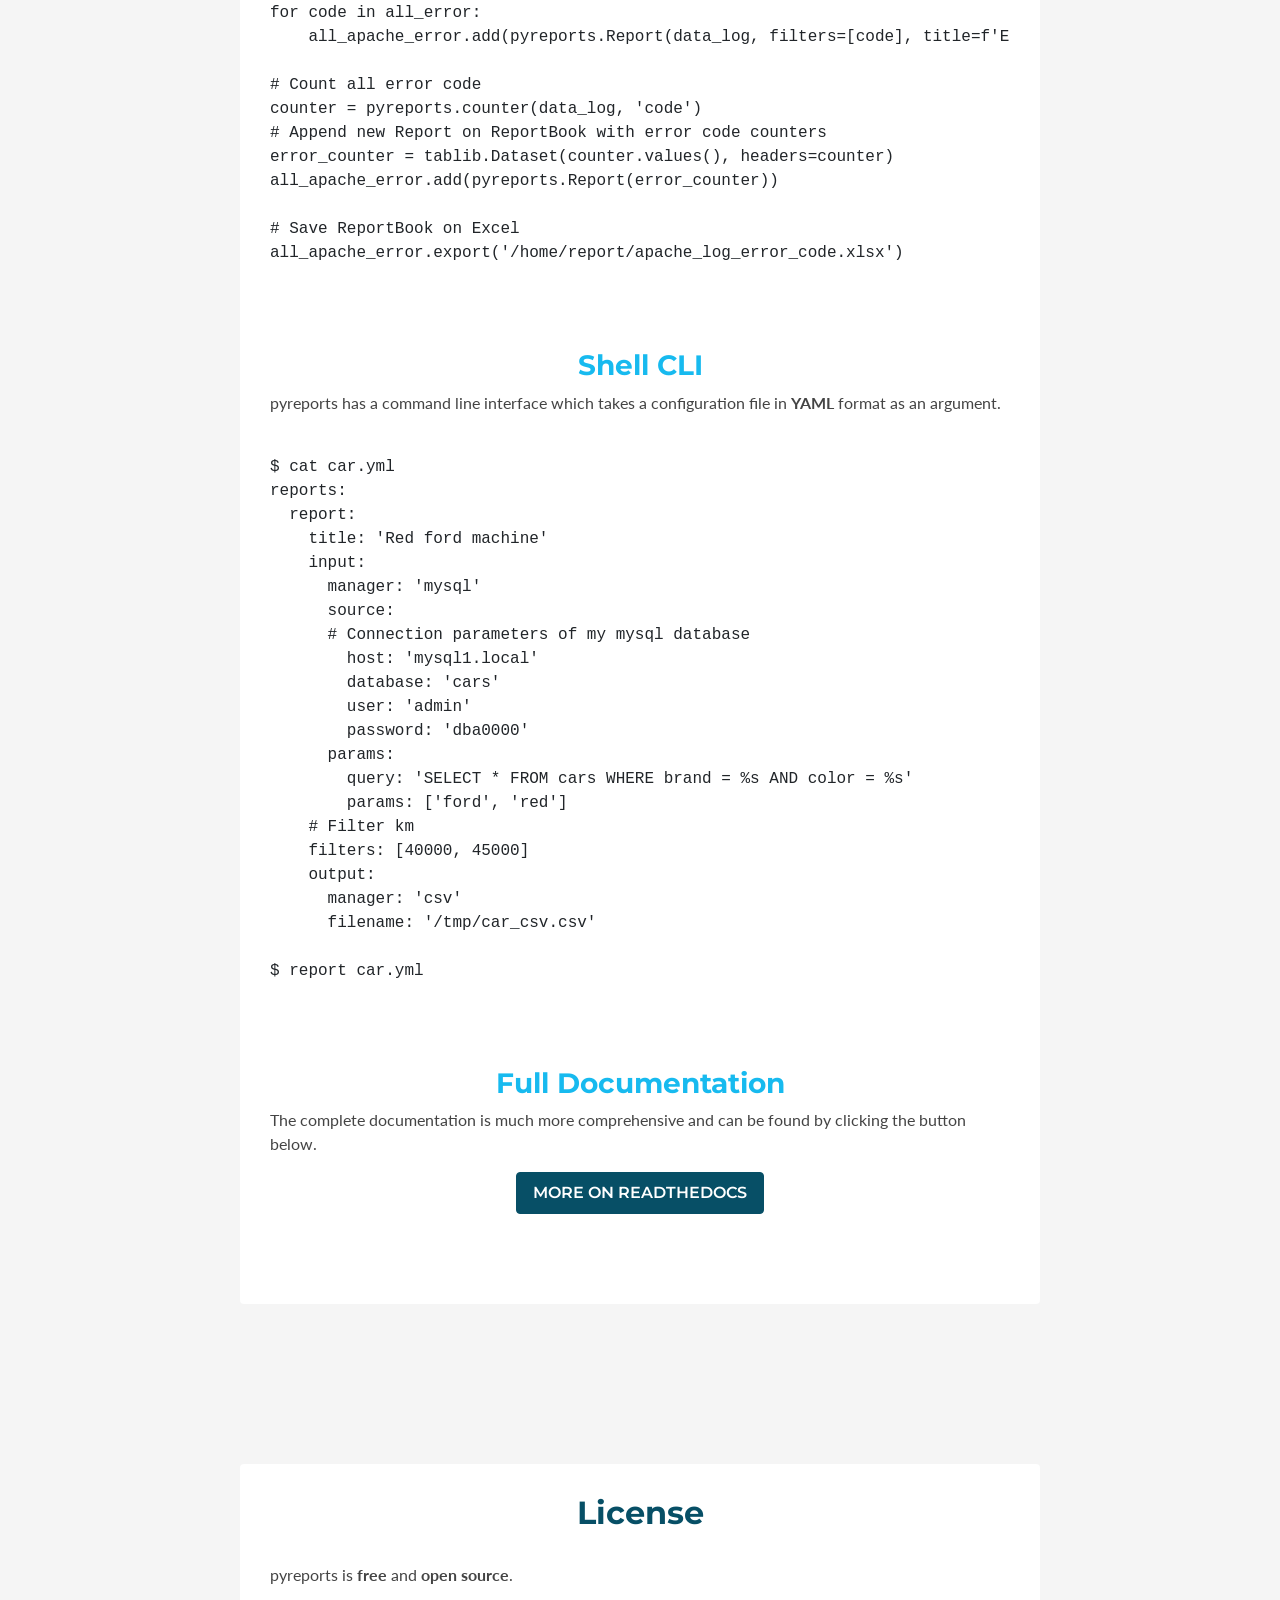
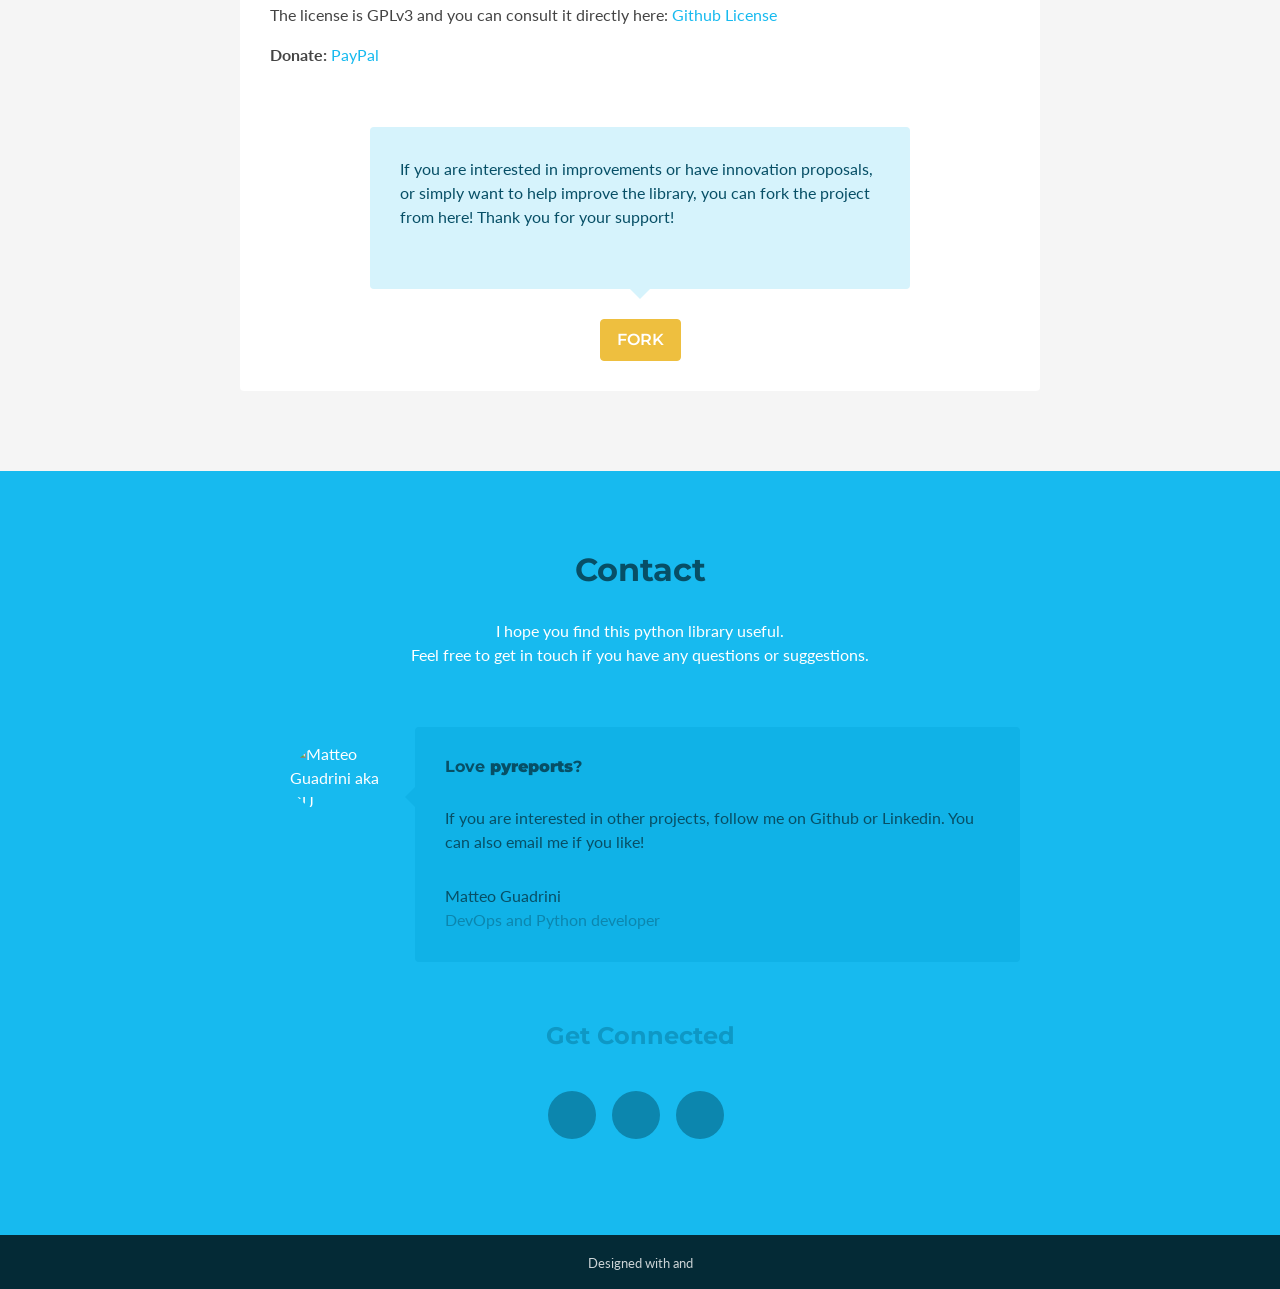
==== commit 0def8f44: "Add shell cli block" ====
--- a/index.html
+++ b/index.html
@@ -167,11 +167,11 @@
                 <p>Install pyreports is easy with pip.</p>
                 <div class="code-block">
                     <!--//Use Prismjs - http://prismjs.com/index.html#basic-usage -->
-                    <pre><code class="language-python">
+                    <pre><code class="language-shell">
     $ pip install pyreports
                      </code></pre>
                 </div><!--//code-block-->
-            </div><!--//block-->
+            </div><!--//block Installation-->
             
             <div class="block">
                 <h3 class="sub-title text-center">Basic usage</h3>
@@ -199,7 +199,7 @@
 output.write(error_login.get_data())
     </code></pre>
                 </div><!--//code-block-->
-            </div><!--//block-->
+            </div><!--//block Basic usage-->
             
             <div class="block">
                 <h3 class="sub-title text-center">Advanced usage</h3>
@@ -236,7 +236,39 @@
 all_apache_error.export('/home/report/apache_log_error_code.xlsx')
                     </code></pre>
                 </div><!--//code-block-->
-            </div><!--//block-->   
+            </div><!--//block Advanced usage-->
+
+            <div class="block">
+                <h3 class="sub-title text-center">Shell CLI</h3>
+                <p>pyreports has a command line interface which takes a configuration file in <b>YAML</b> format as an argument.</p>
+                <div class="code-block">
+                    <pre><code class="language-shell">
+$ cat car.yml
+reports:
+  report:
+    title: 'Red ford machine'
+    input:
+      manager: 'mysql'
+      source:
+      # Connection parameters of my mysql database
+        host: 'mysql1.local'
+        database: 'cars'
+        user: 'admin'
+        password: 'dba0000'
+      params:
+        query: 'SELECT * FROM cars WHERE brand = %s AND color = %s'
+        params: ['ford', 'red']
+    # Filter km
+    filters: [40000, 45000]
+    output:
+      manager: 'csv'
+      filename: '/tmp/car_csv.csv'
+
+$ report car.yml
+                    </code></pre>
+                </div><!--//code-block-->
+            </div><!--//block Shell CLI-->
+
             <div class="block">
                 <h3 class="sub-title text-center">Full Documentation</h3>
                 <p>The complete documentation is much more comprehensive and can be found by clicking the button below.</p>
@@ -286,7 +318,7 @@
                         <h3 class="sub-title">Love <strong>pyreports</strong>?</h3>
                         <p>If you are interested in other projects, follow me on Github or Linkedin. You can also email me if you like!</p>
                         <div class="source">
-                            <span class="name"><a href="https://twitter.com/3rdwave_themes" target="_blank">Matteo Guadrini</a></span>
+                            <span class="name"><a href="https://github.com/MatteoGuadrini" target="_blank">Matteo Guadrini</a></span>
                             <br />
                             <span class="title">DevOps and Python developer</span>
                         </div><!--//source-->
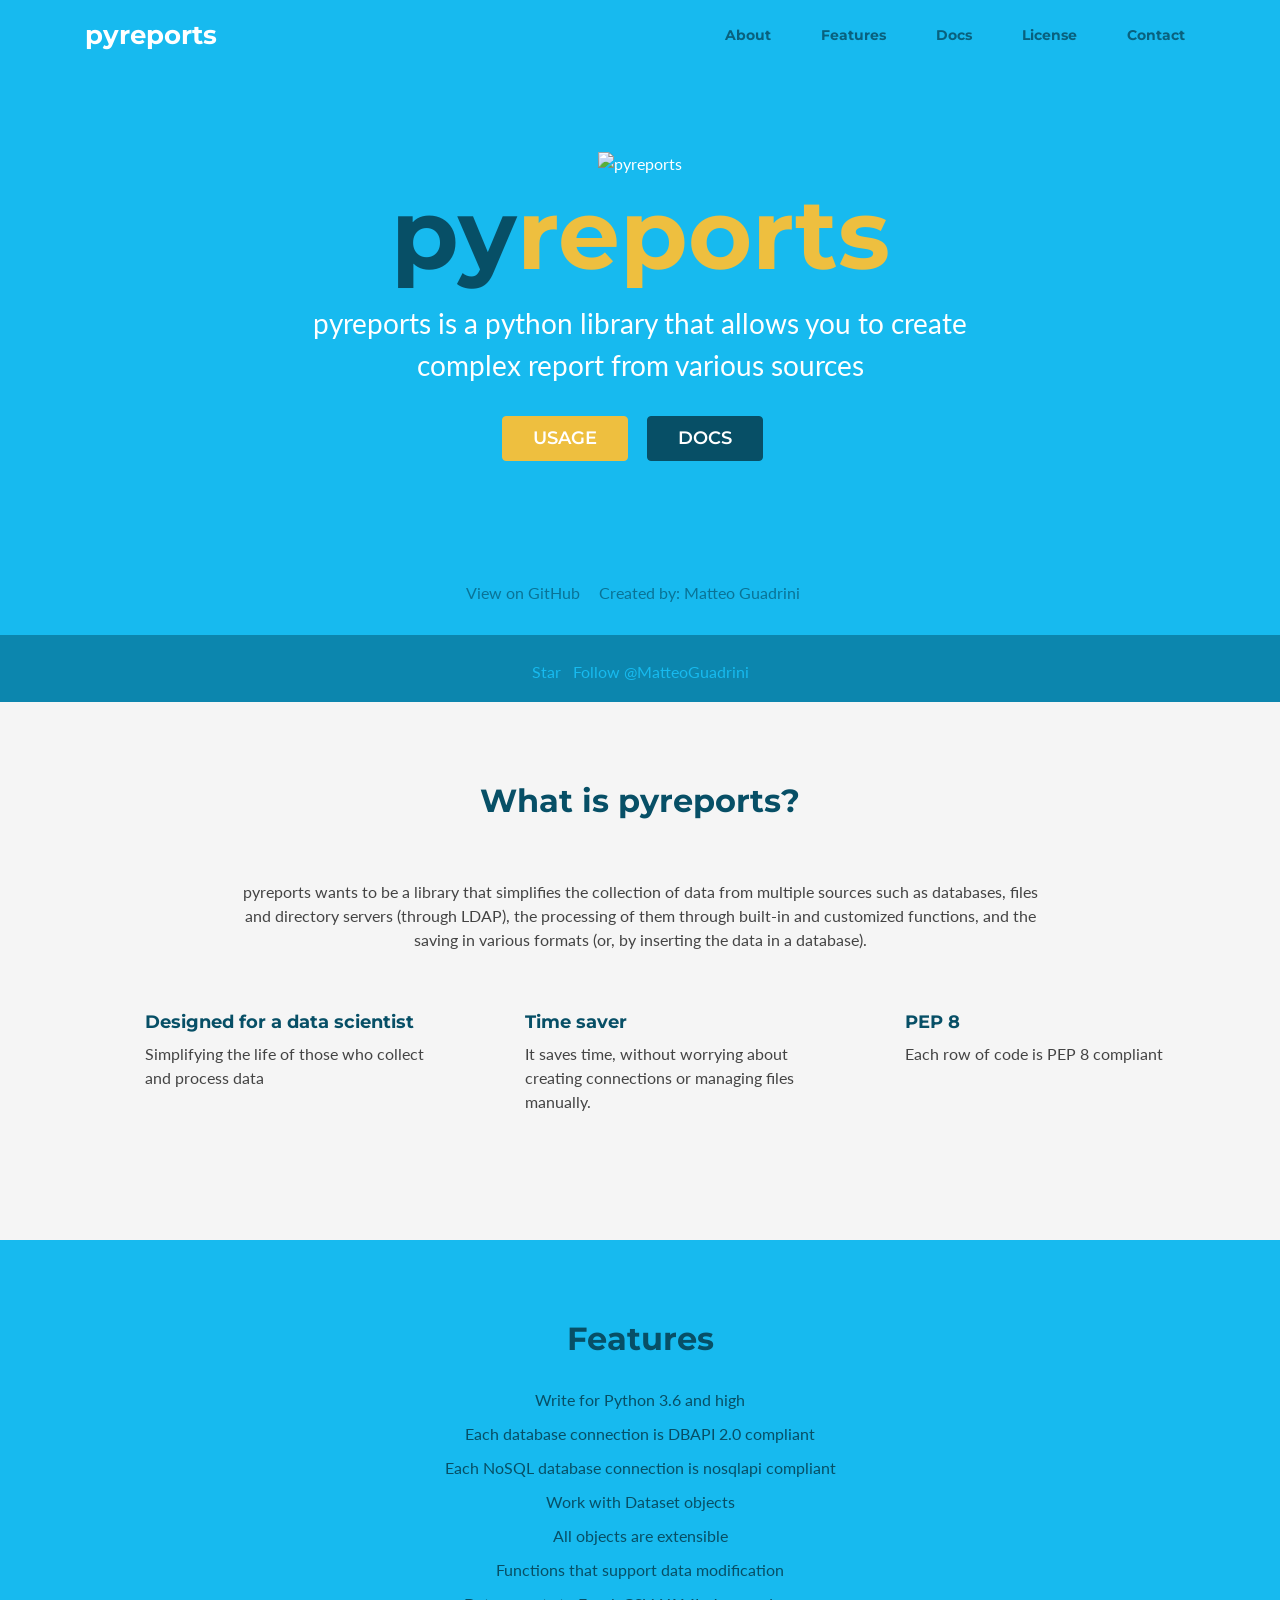
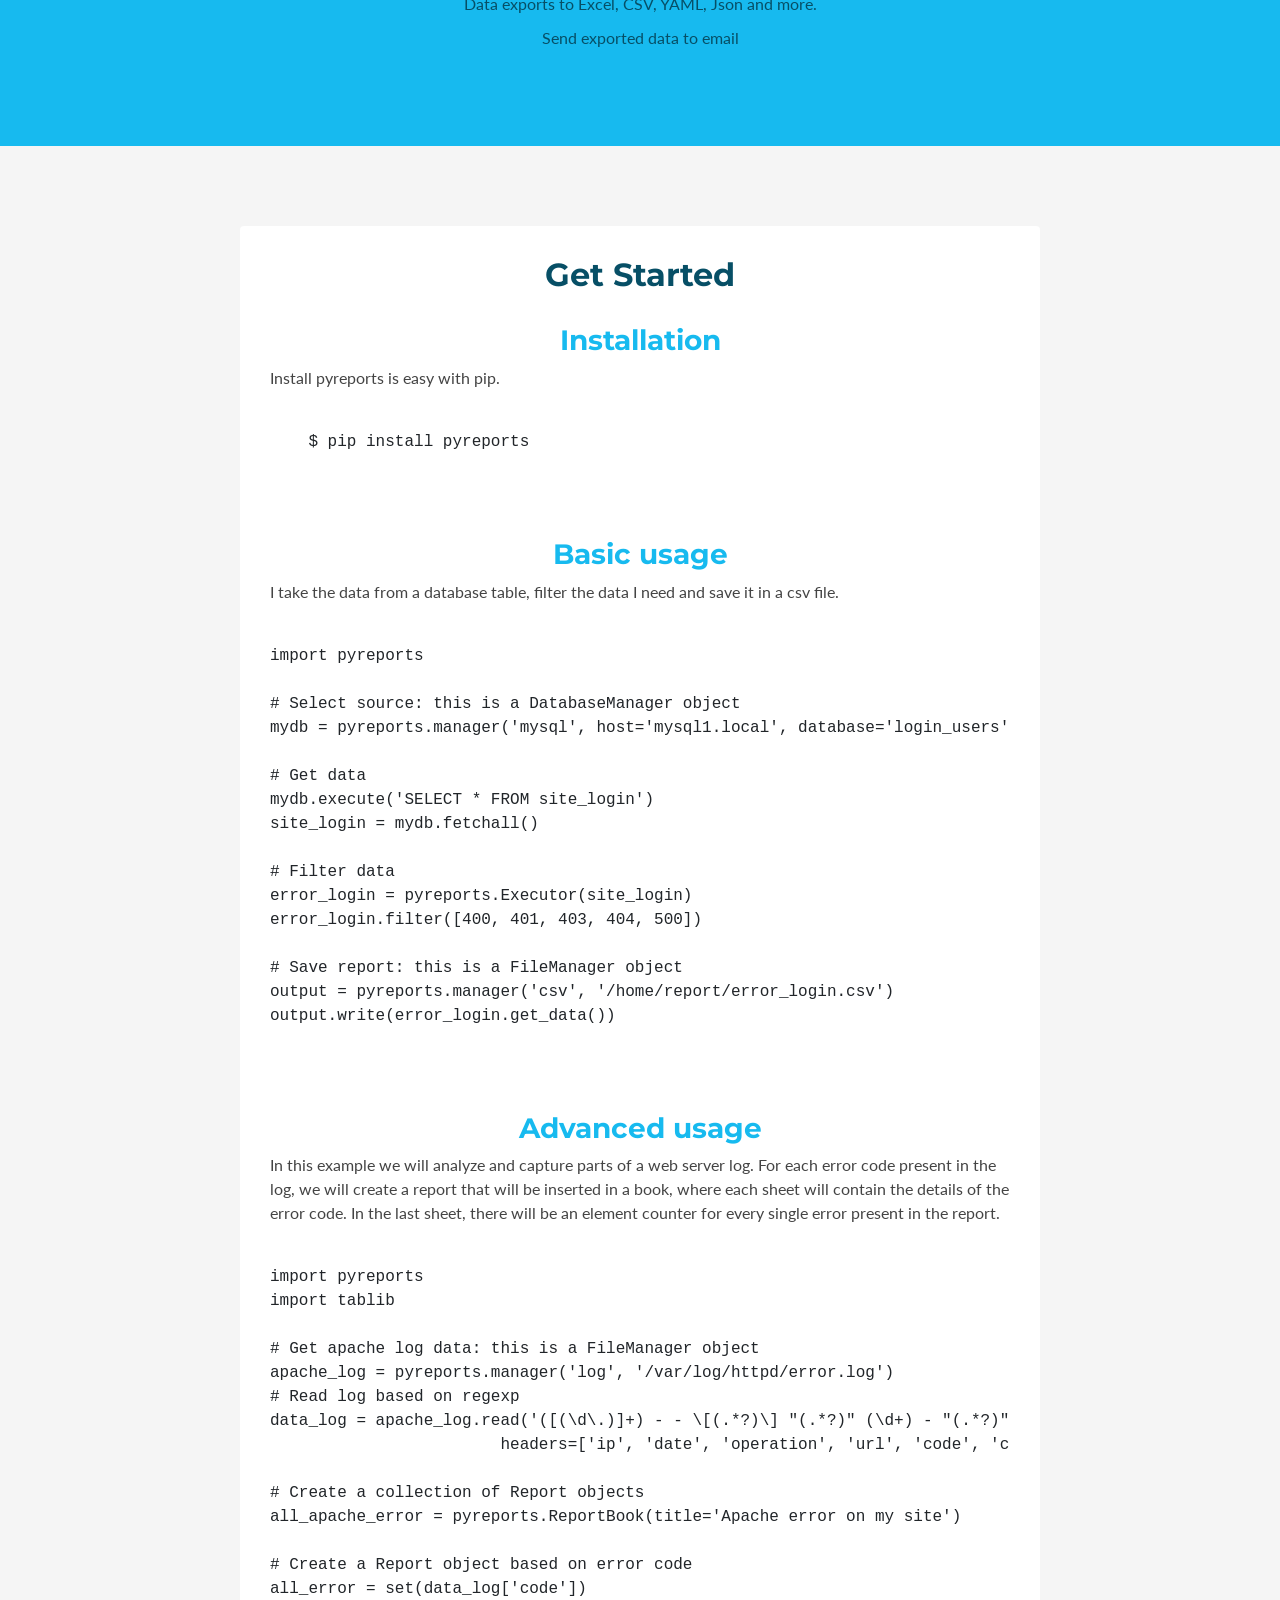
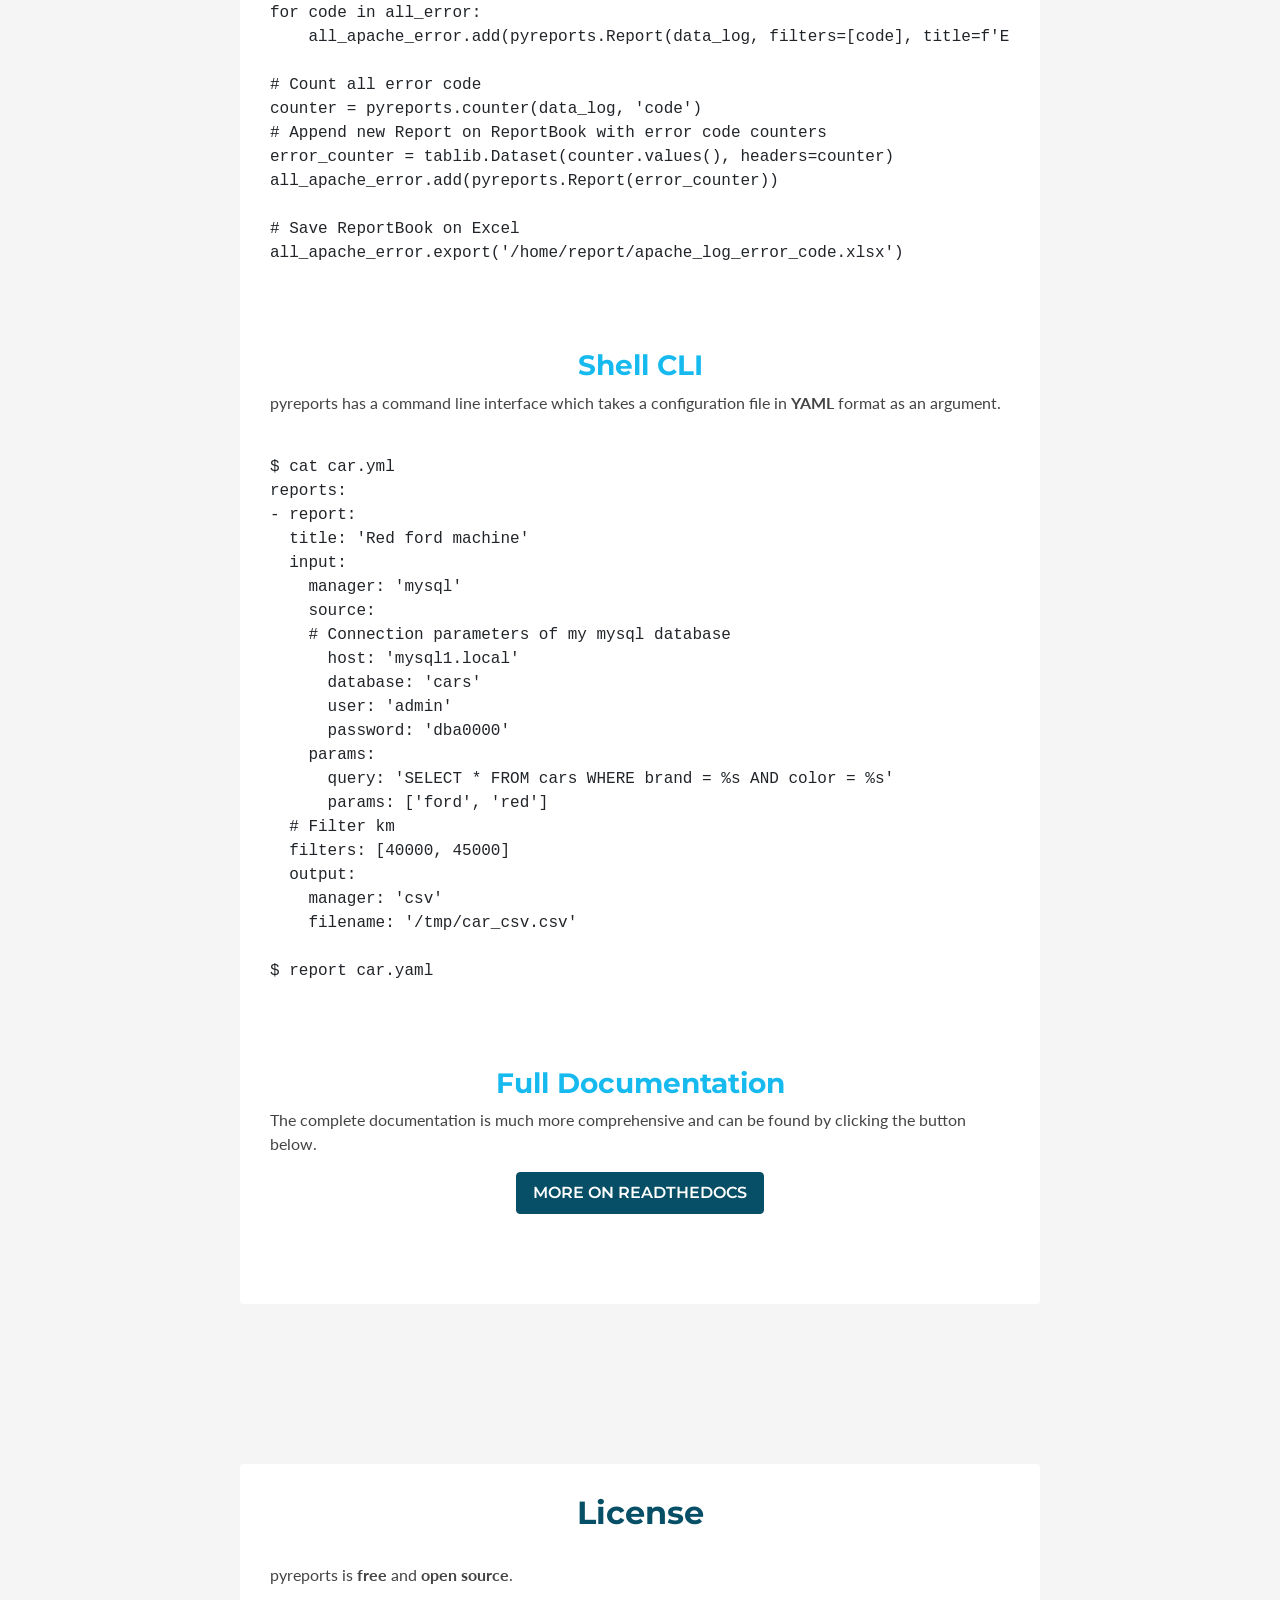
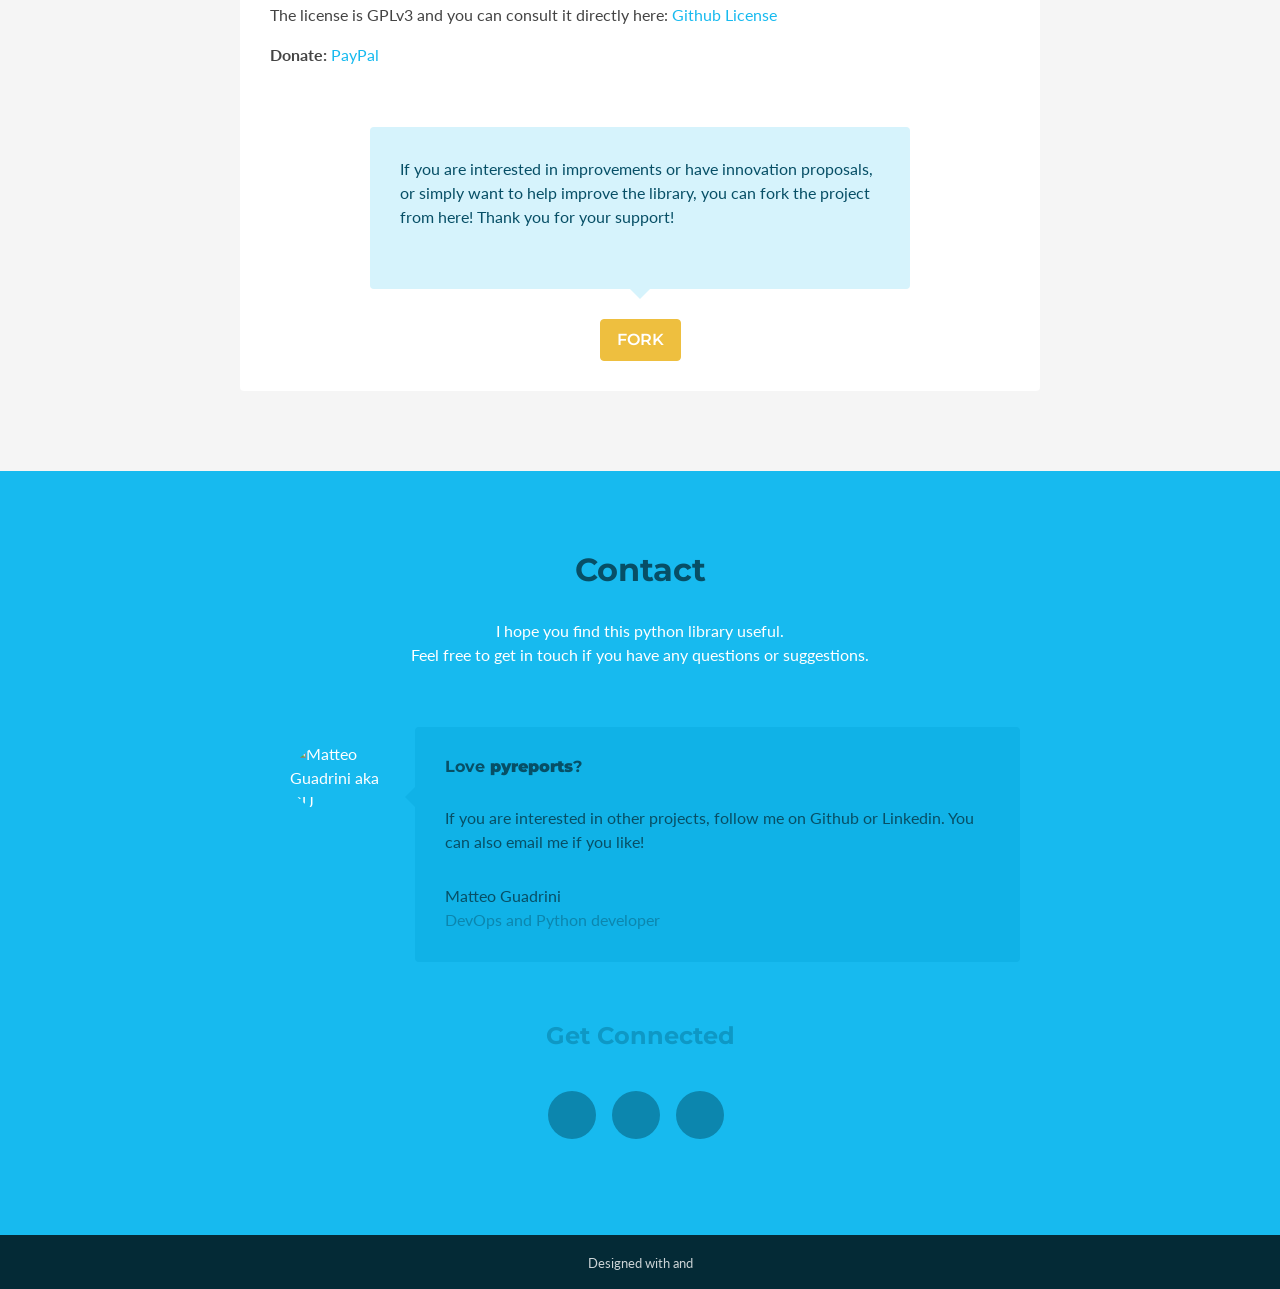
==== commit 2d6f1819: "Add cli section" ====
--- a/index.html
+++ b/index.html
@@ -245,26 +245,26 @@
                     <pre><code class="language-shell">
 $ cat car.yml
 reports:
-  report:
-    title: 'Red ford machine'
-    input:
-      manager: 'mysql'
-      source:
-      # Connection parameters of my mysql database
-        host: 'mysql1.local'
-        database: 'cars'
-        user: 'admin'
-        password: 'dba0000'
-      params:
-        query: 'SELECT * FROM cars WHERE brand = %s AND color = %s'
-        params: ['ford', 'red']
-    # Filter km
-    filters: [40000, 45000]
-    output:
-      manager: 'csv'
-      filename: '/tmp/car_csv.csv'
-
-$ report car.yml
+- report:
+  title: 'Red ford machine'
+  input:
+    manager: 'mysql'
+    source:
+    # Connection parameters of my mysql database
+      host: 'mysql1.local'
+      database: 'cars'
+      user: 'admin'
+      password: 'dba0000'
+    params:
+      query: 'SELECT * FROM cars WHERE brand = %s AND color = %s'
+      params: ['ford', 'red']
+  # Filter km
+  filters: [40000, 45000]
+  output:
+    manager: 'csv'
+    filename: '/tmp/car_csv.csv'
+
+$ report car.yaml
                     </code></pre>
                 </div><!--//code-block-->
             </div><!--//block Shell CLI-->
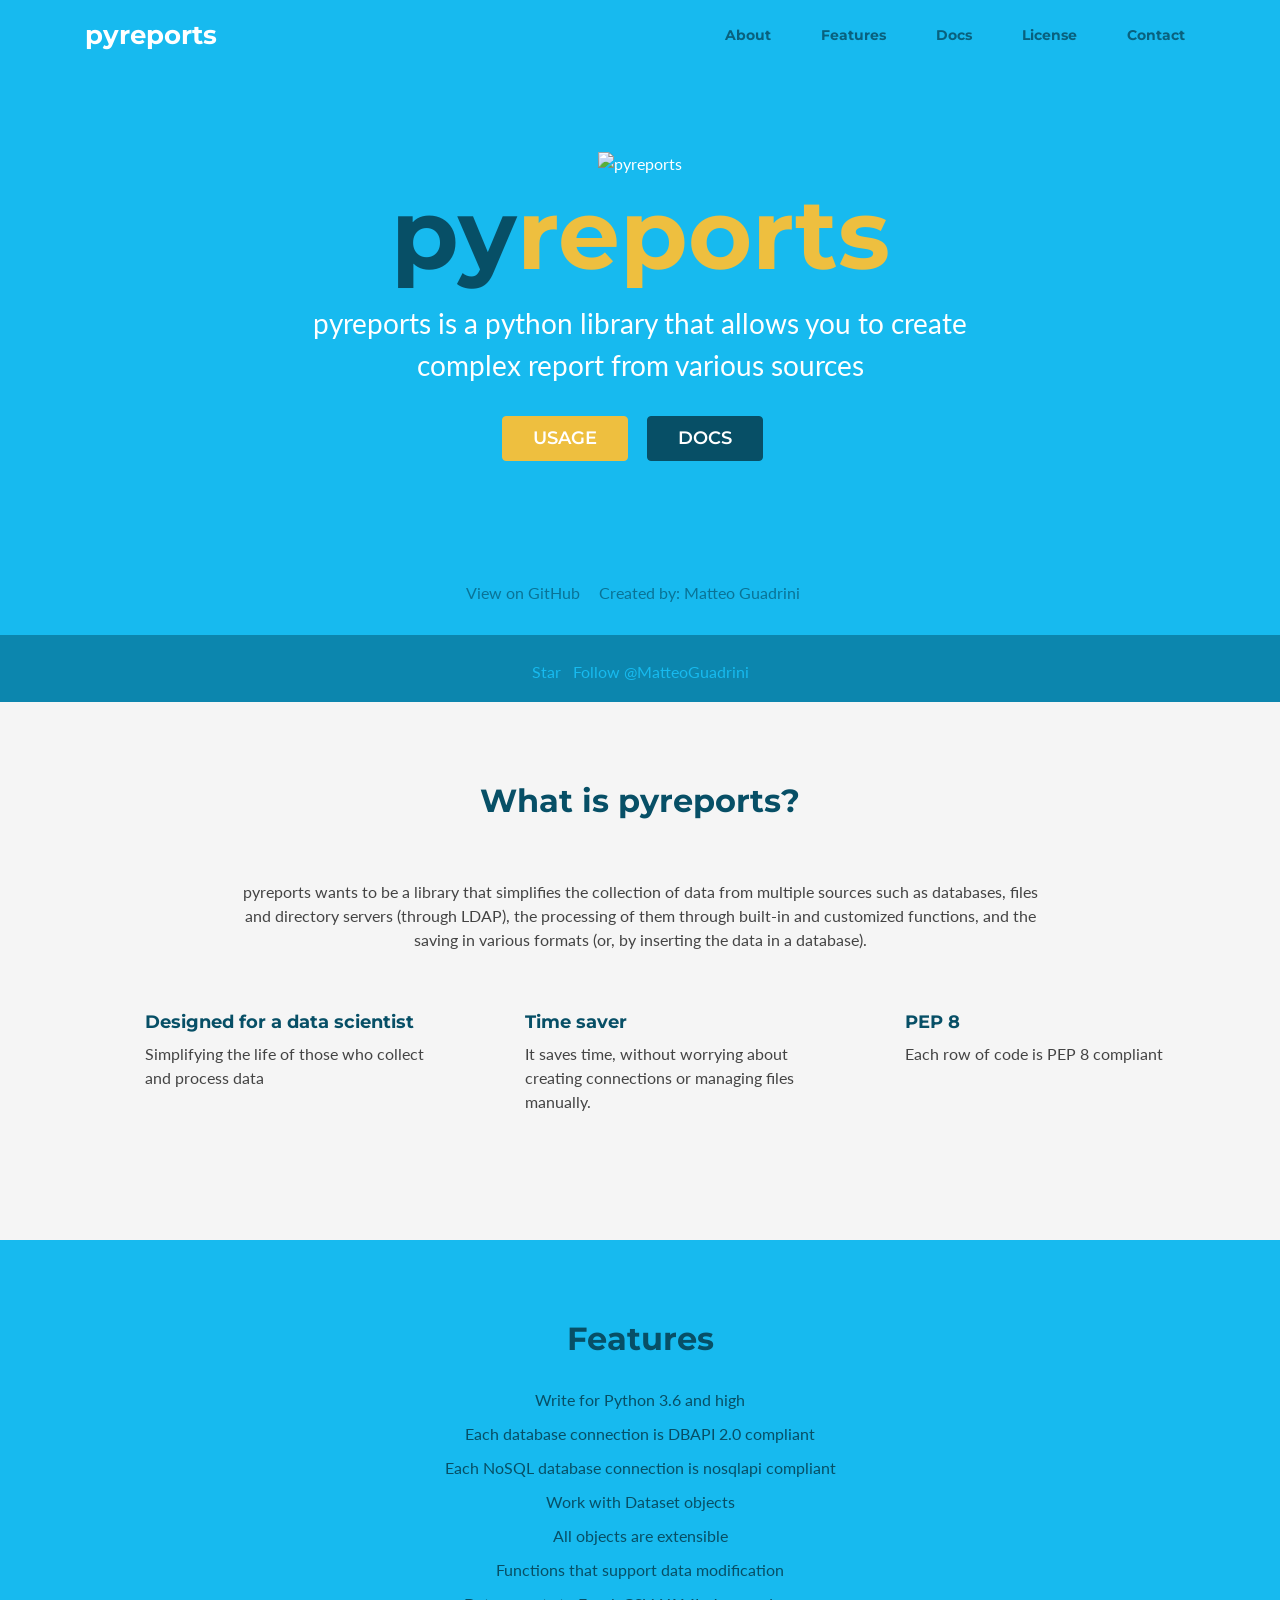
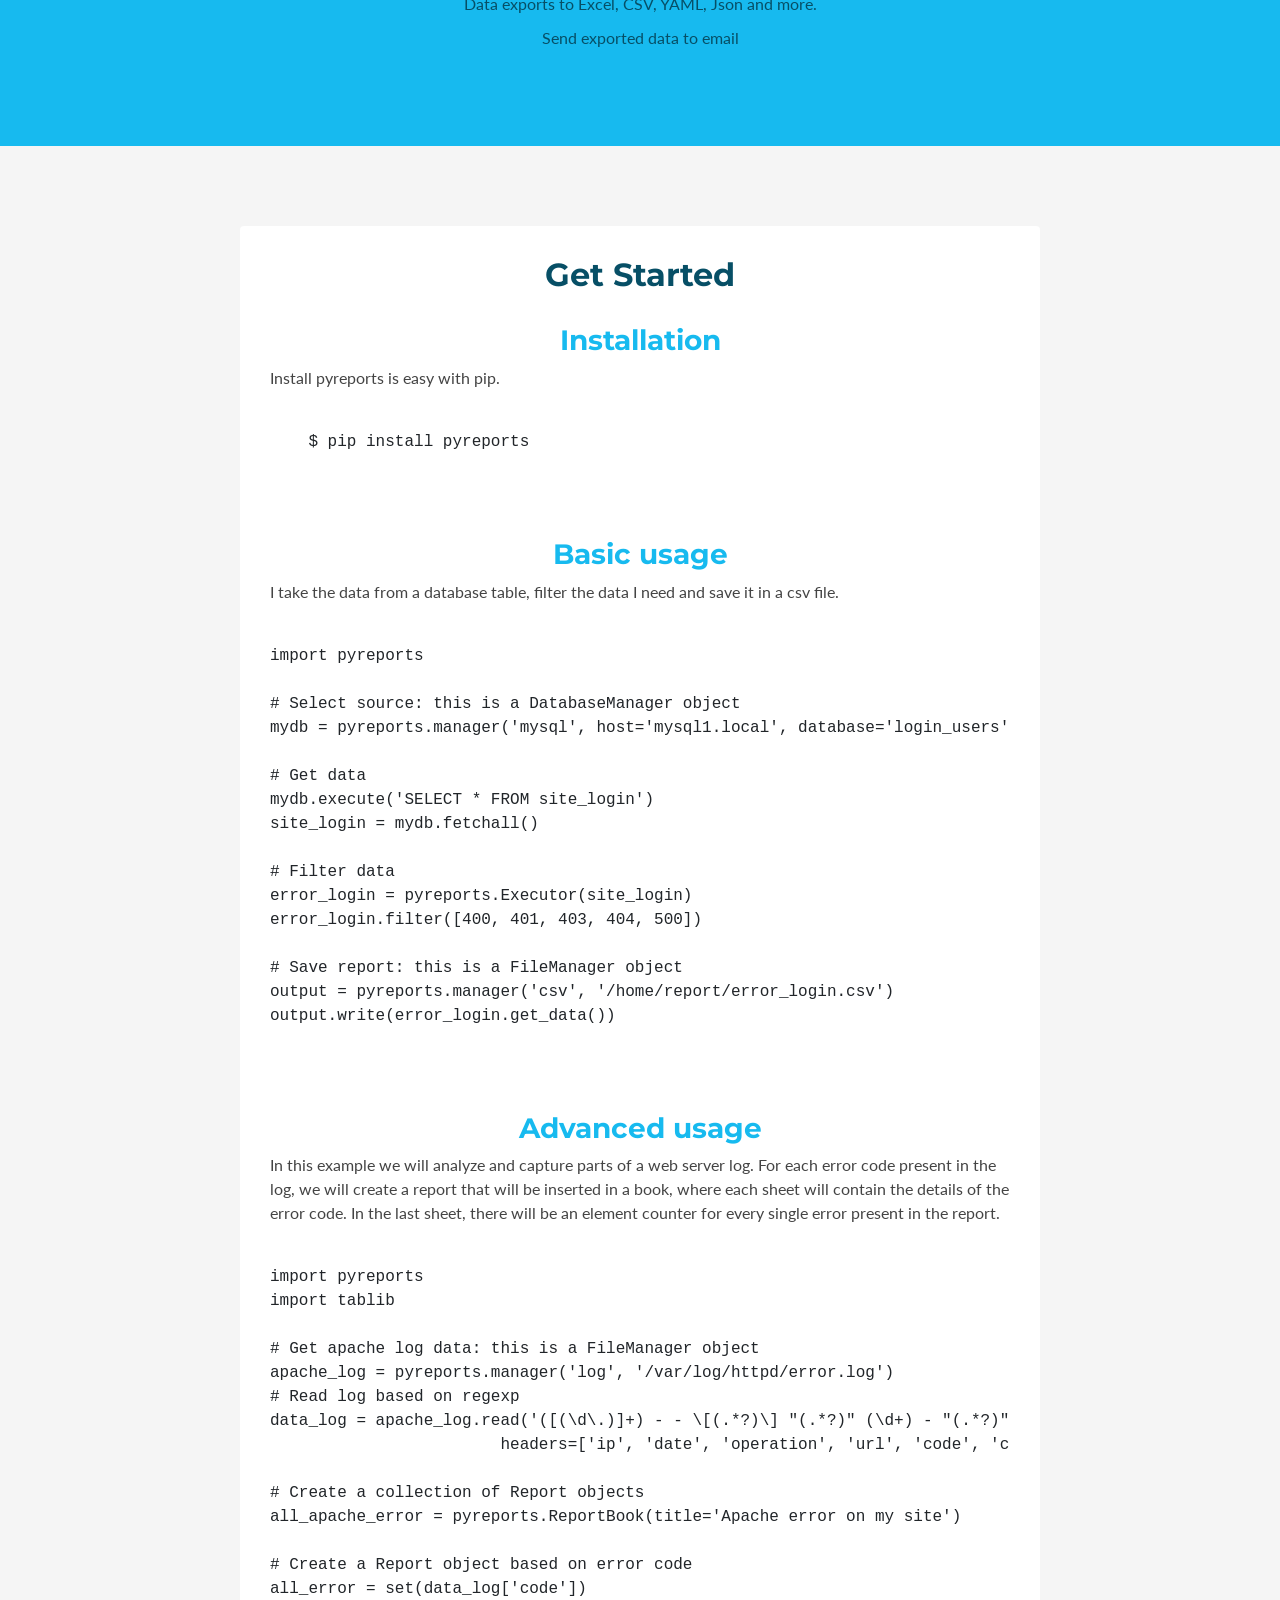
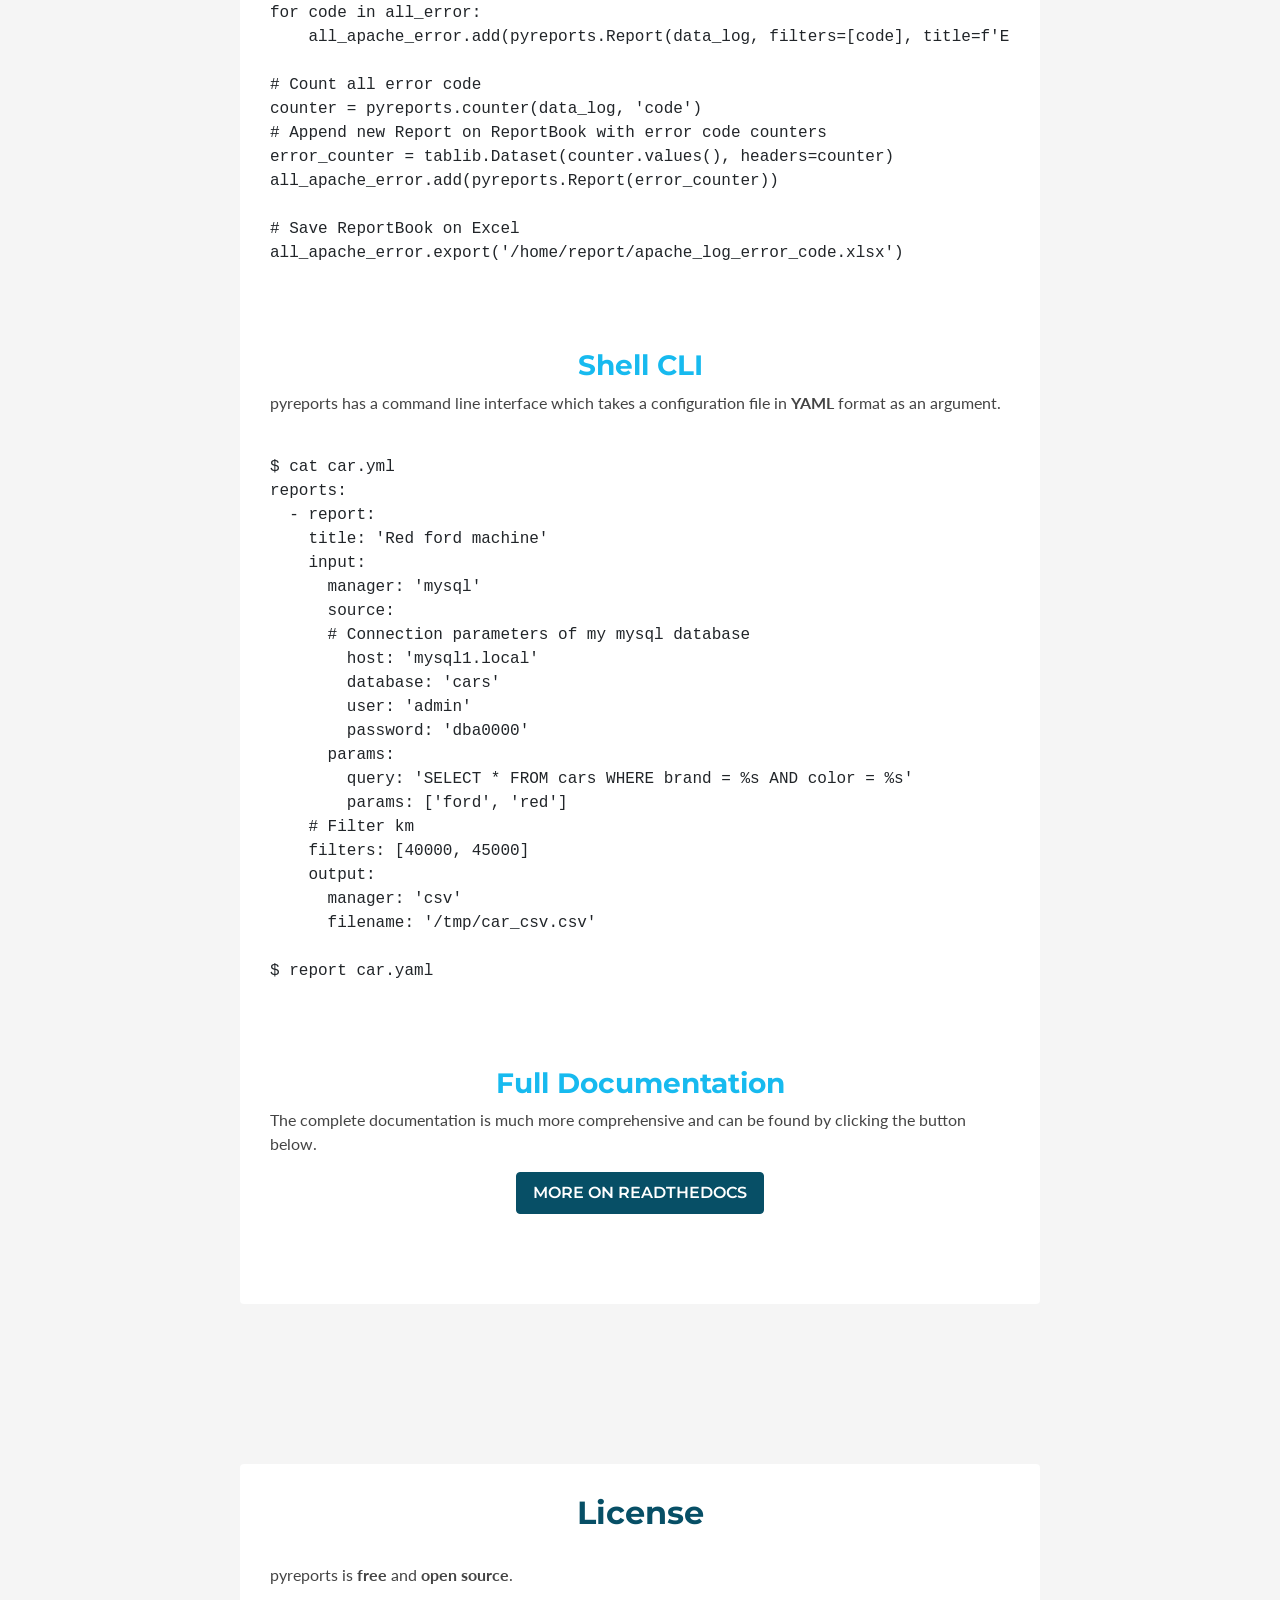
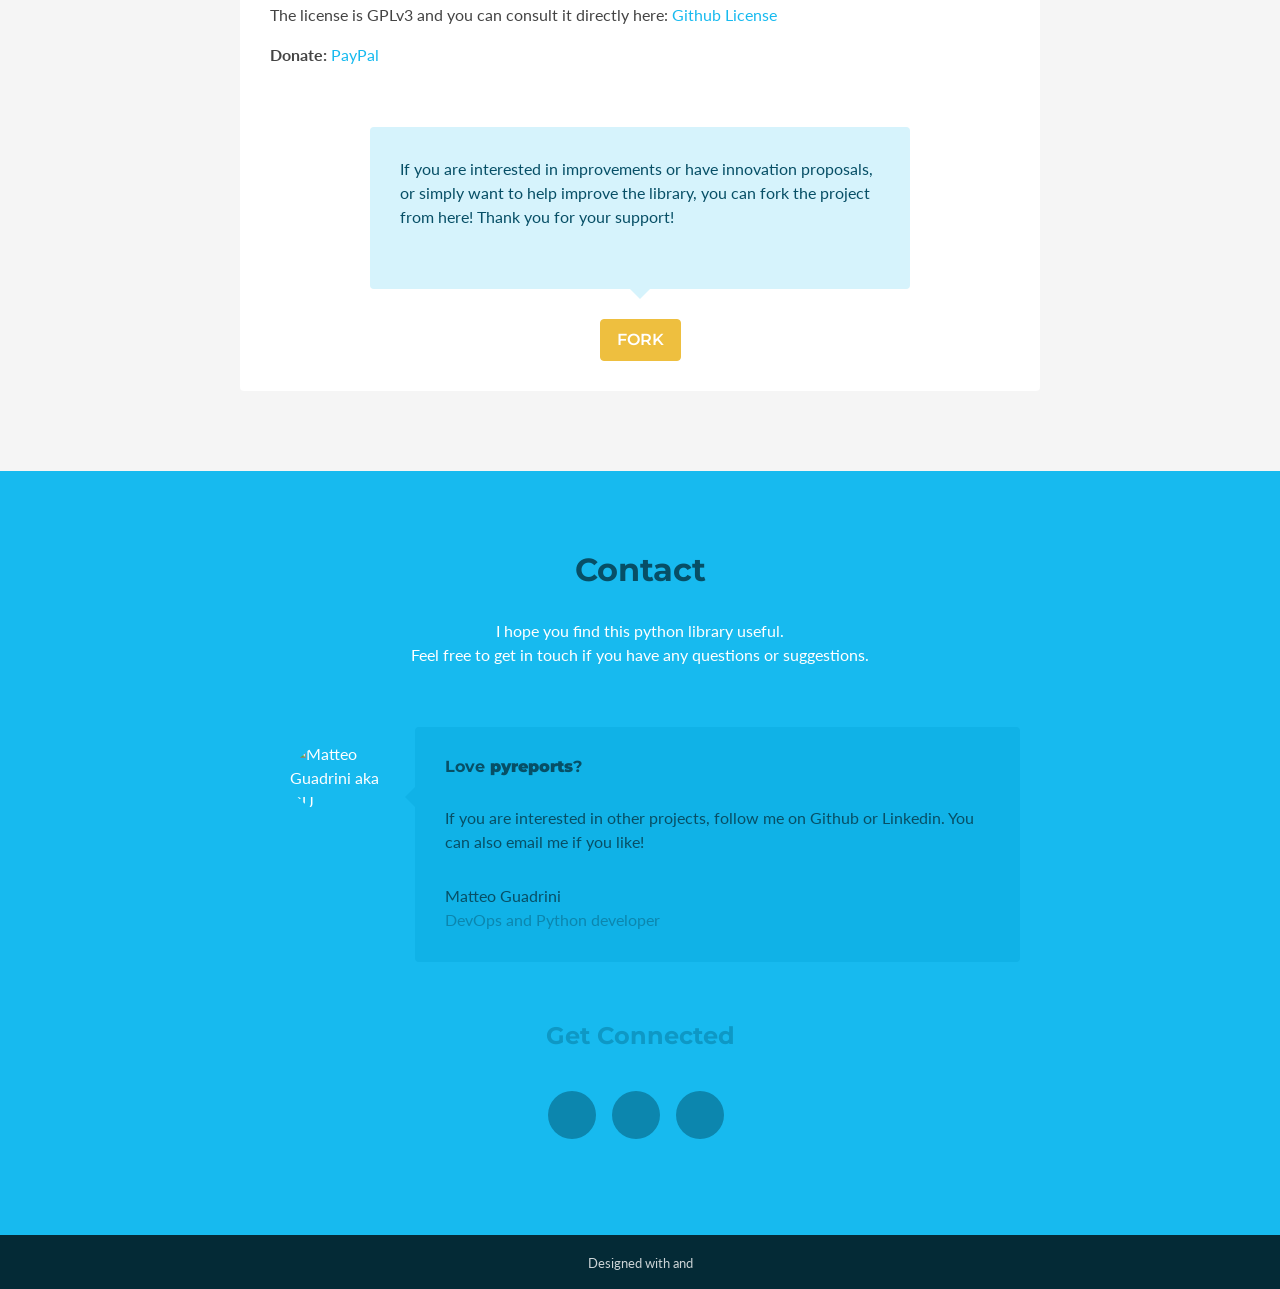
==== commit 2f8199ed: "fix: indent report yaml file" ====
--- a/index.html
+++ b/index.html
@@ -245,24 +245,24 @@
                     <pre><code class="language-shell">
 $ cat car.yml
 reports:
-- report:
-  title: 'Red ford machine'
-  input:
-    manager: 'mysql'
-    source:
-    # Connection parameters of my mysql database
-      host: 'mysql1.local'
-      database: 'cars'
-      user: 'admin'
-      password: 'dba0000'
-    params:
-      query: 'SELECT * FROM cars WHERE brand = %s AND color = %s'
-      params: ['ford', 'red']
-  # Filter km
-  filters: [40000, 45000]
-  output:
-    manager: 'csv'
-    filename: '/tmp/car_csv.csv'
+  - report:
+    title: 'Red ford machine'
+    input:
+      manager: 'mysql'
+      source:
+      # Connection parameters of my mysql database
+        host: 'mysql1.local'
+        database: 'cars'
+        user: 'admin'
+        password: 'dba0000'
+      params:
+        query: 'SELECT * FROM cars WHERE brand = %s AND color = %s'
+        params: ['ford', 'red']
+    # Filter km
+    filters: [40000, 45000]
+    output:
+      manager: 'csv'
+      filename: '/tmp/car_csv.csv'
 
 $ report car.yaml
                     </code></pre>
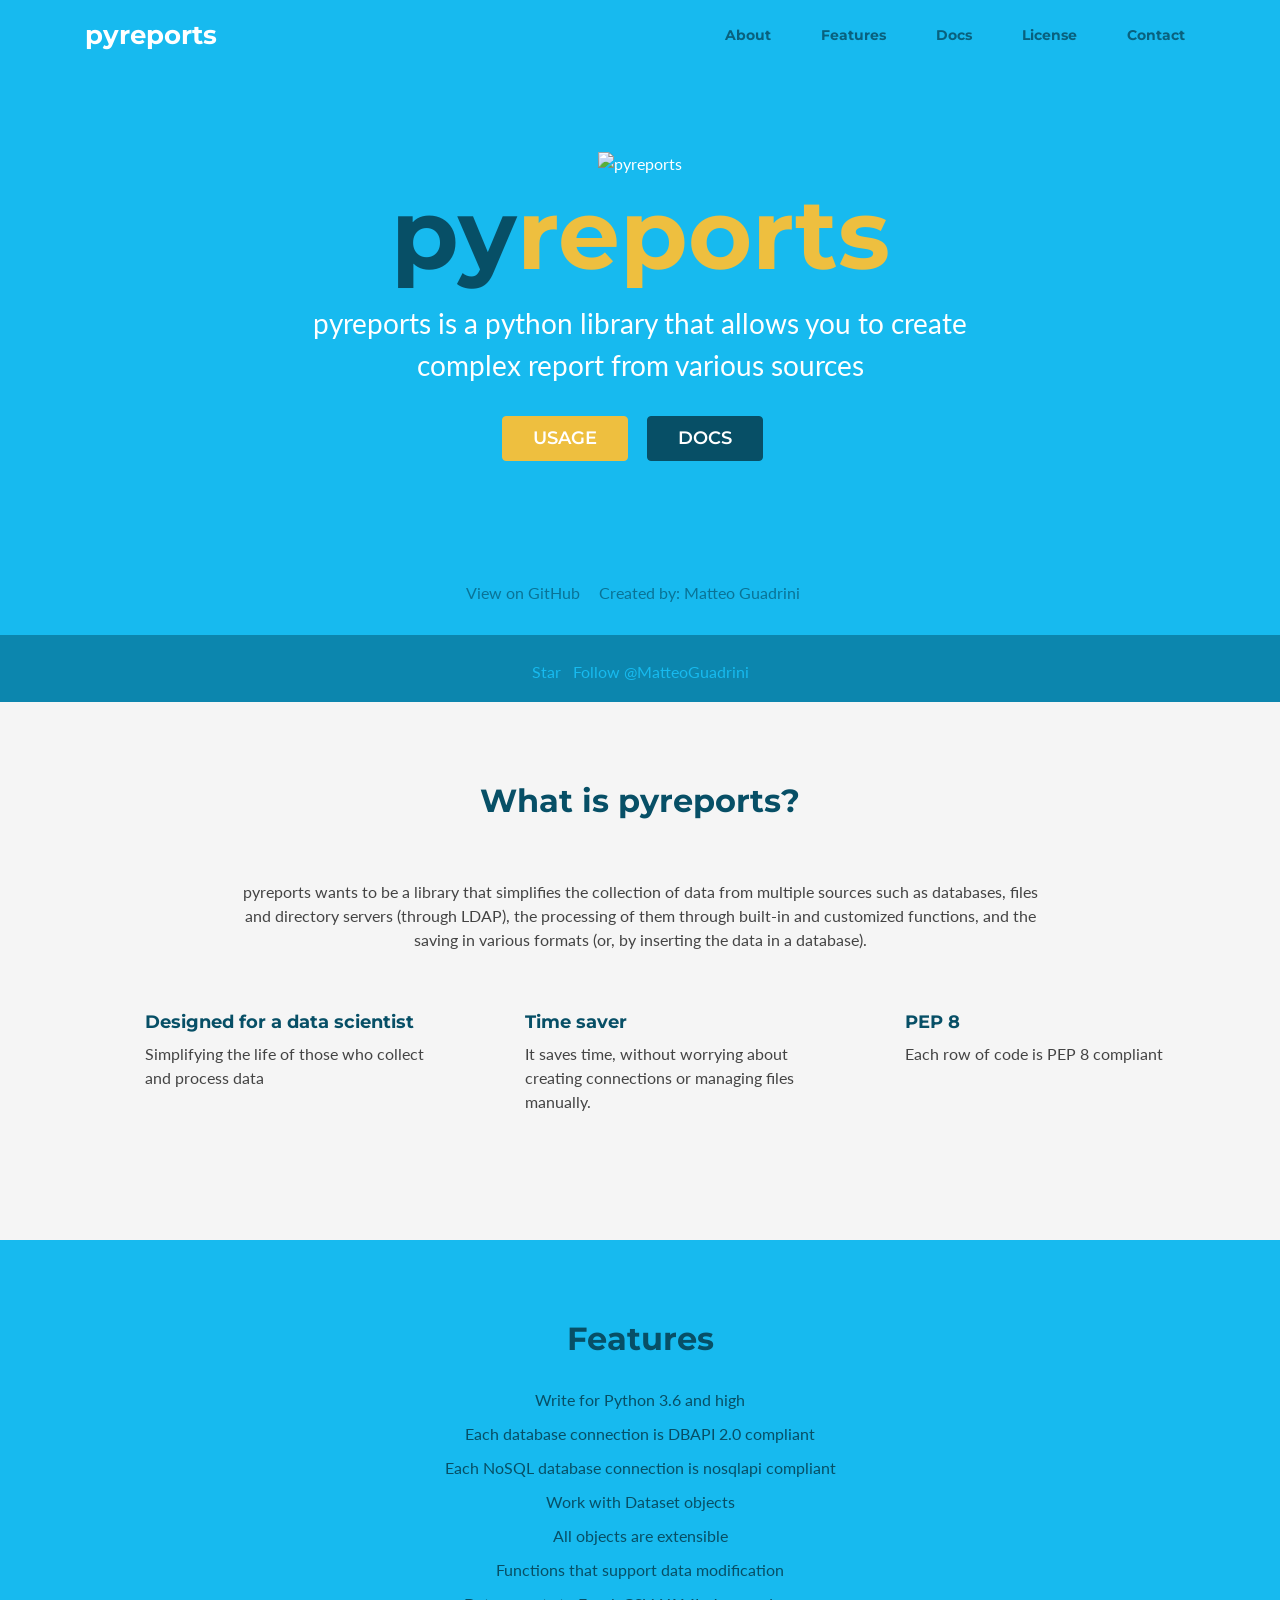
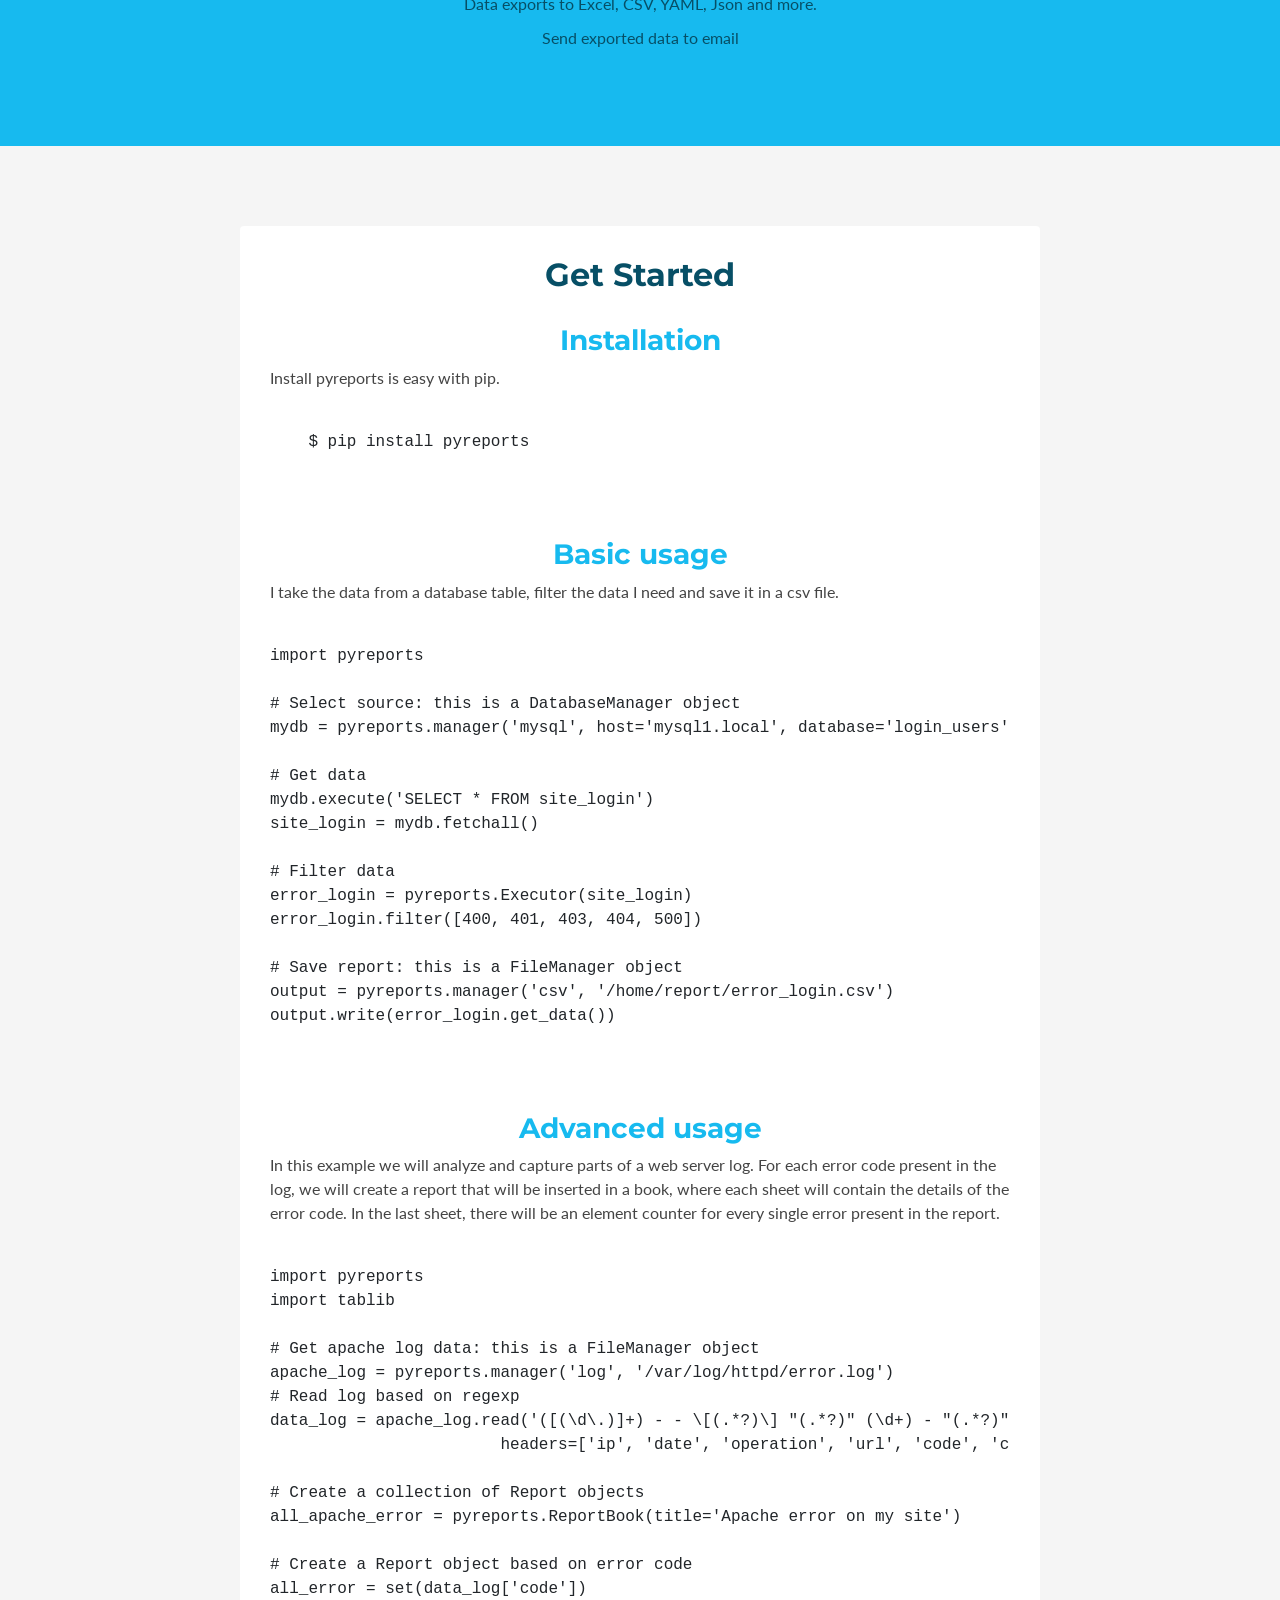
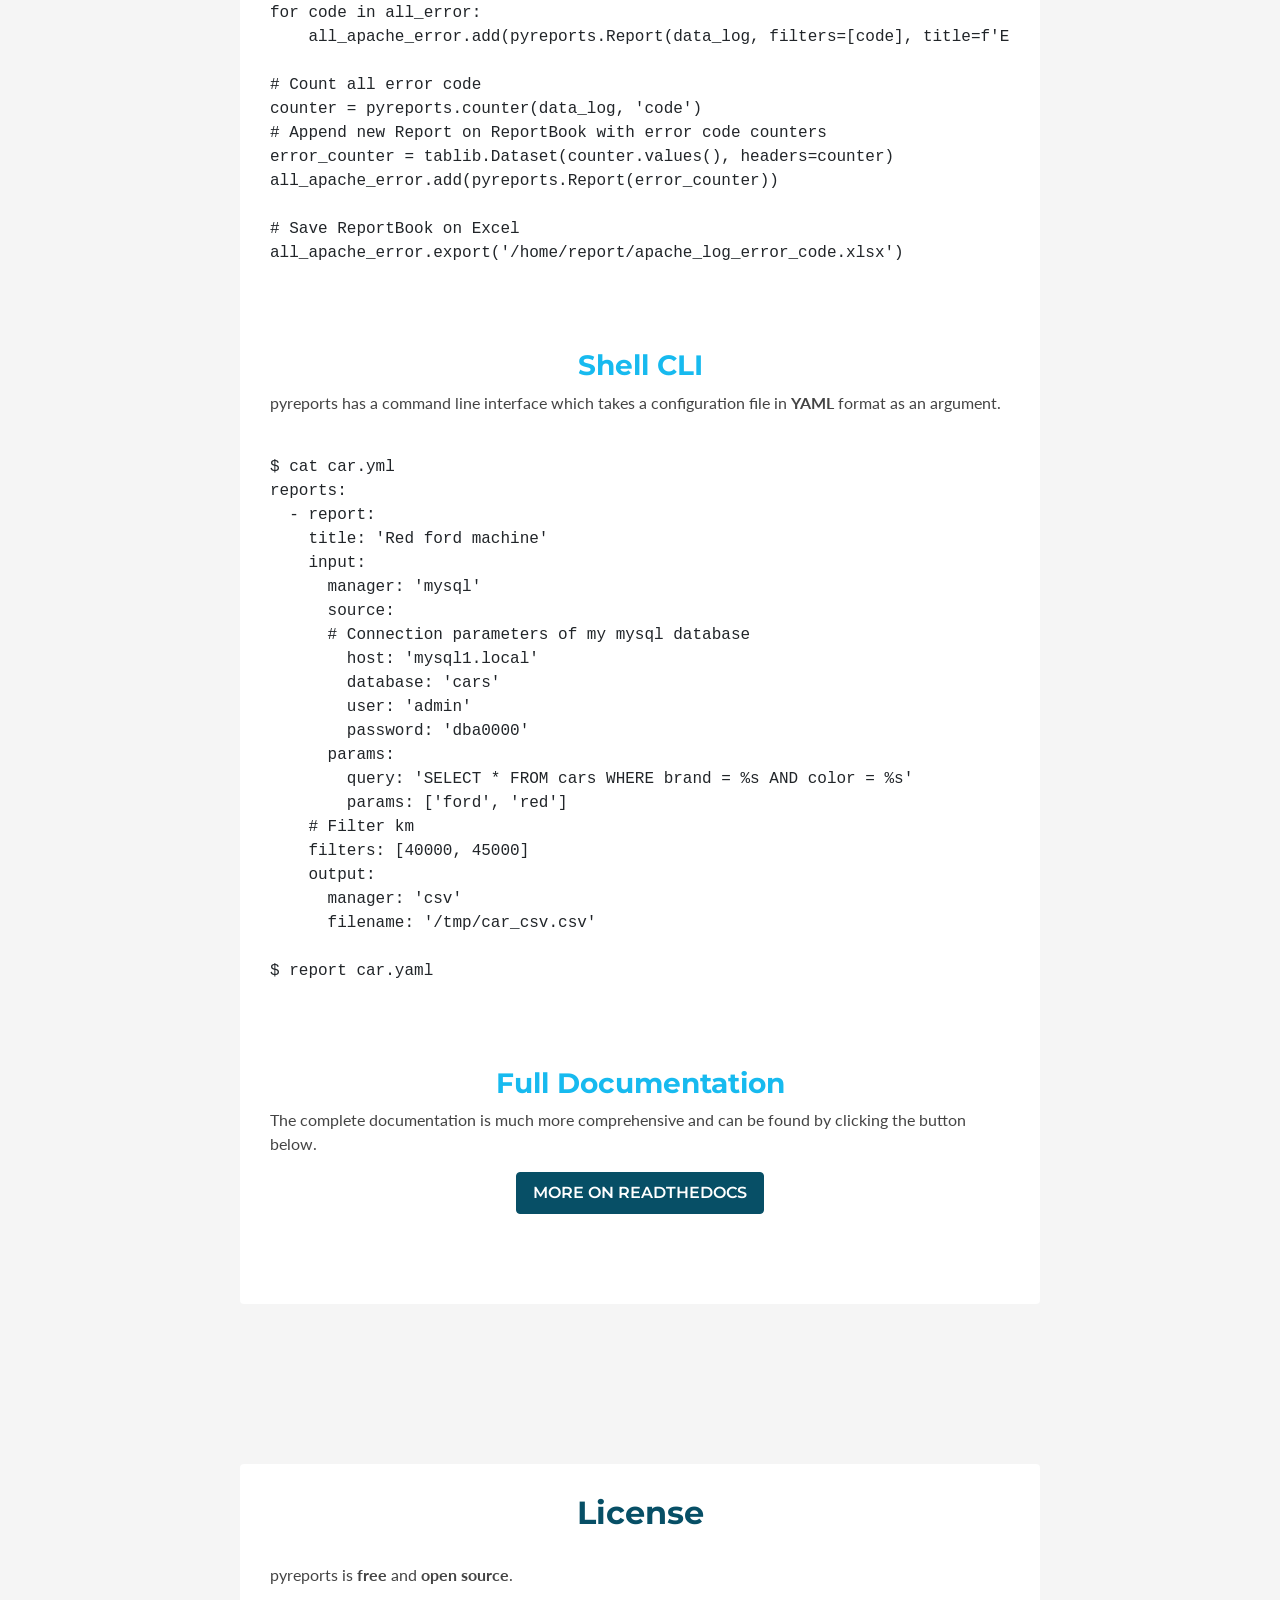
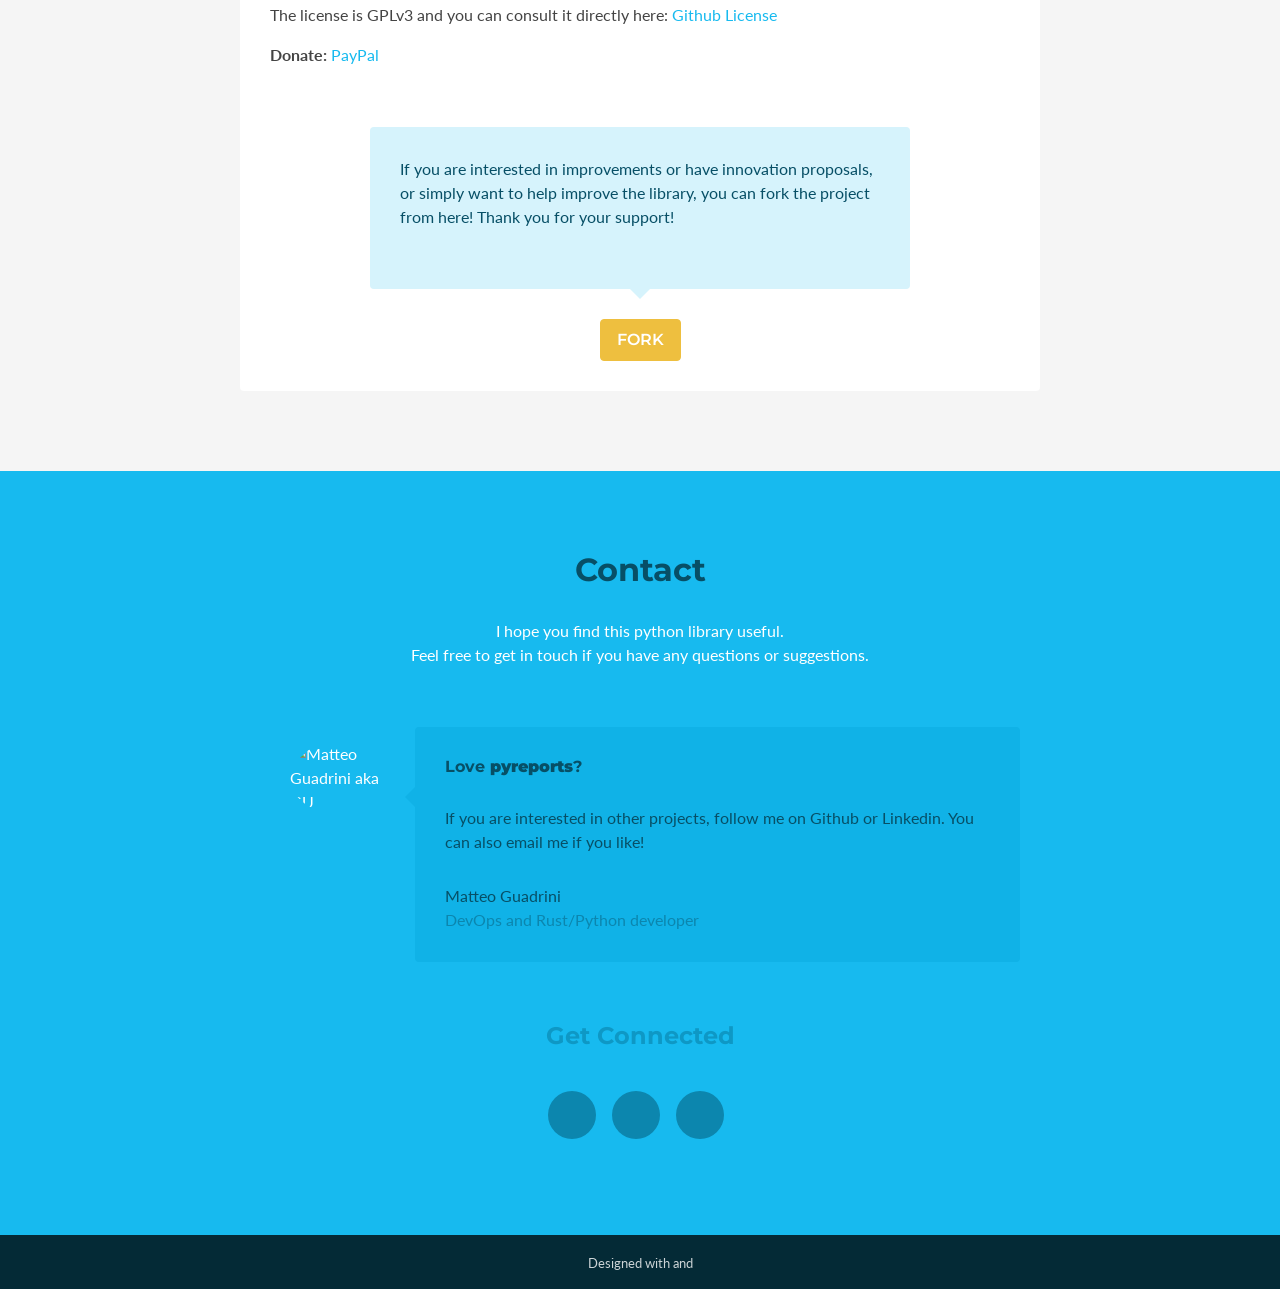
==== commit 2eaa68a3: "chore: new theme for documentation" ====
--- a/index.html
+++ b/index.html
@@ -320,7 +320,7 @@
                         <div class="source">
                             <span class="name"><a href="https://github.com/MatteoGuadrini" target="_blank">Matteo Guadrini</a></span>
                             <br />
-                            <span class="title">DevOps and Python developer</span>
+                            <span class="title">DevOps and Rust/Python developer</span>
                         </div><!--//source-->
                     </div><!--//speech-bubble-->                        
                 </div><!--//author-message-->
